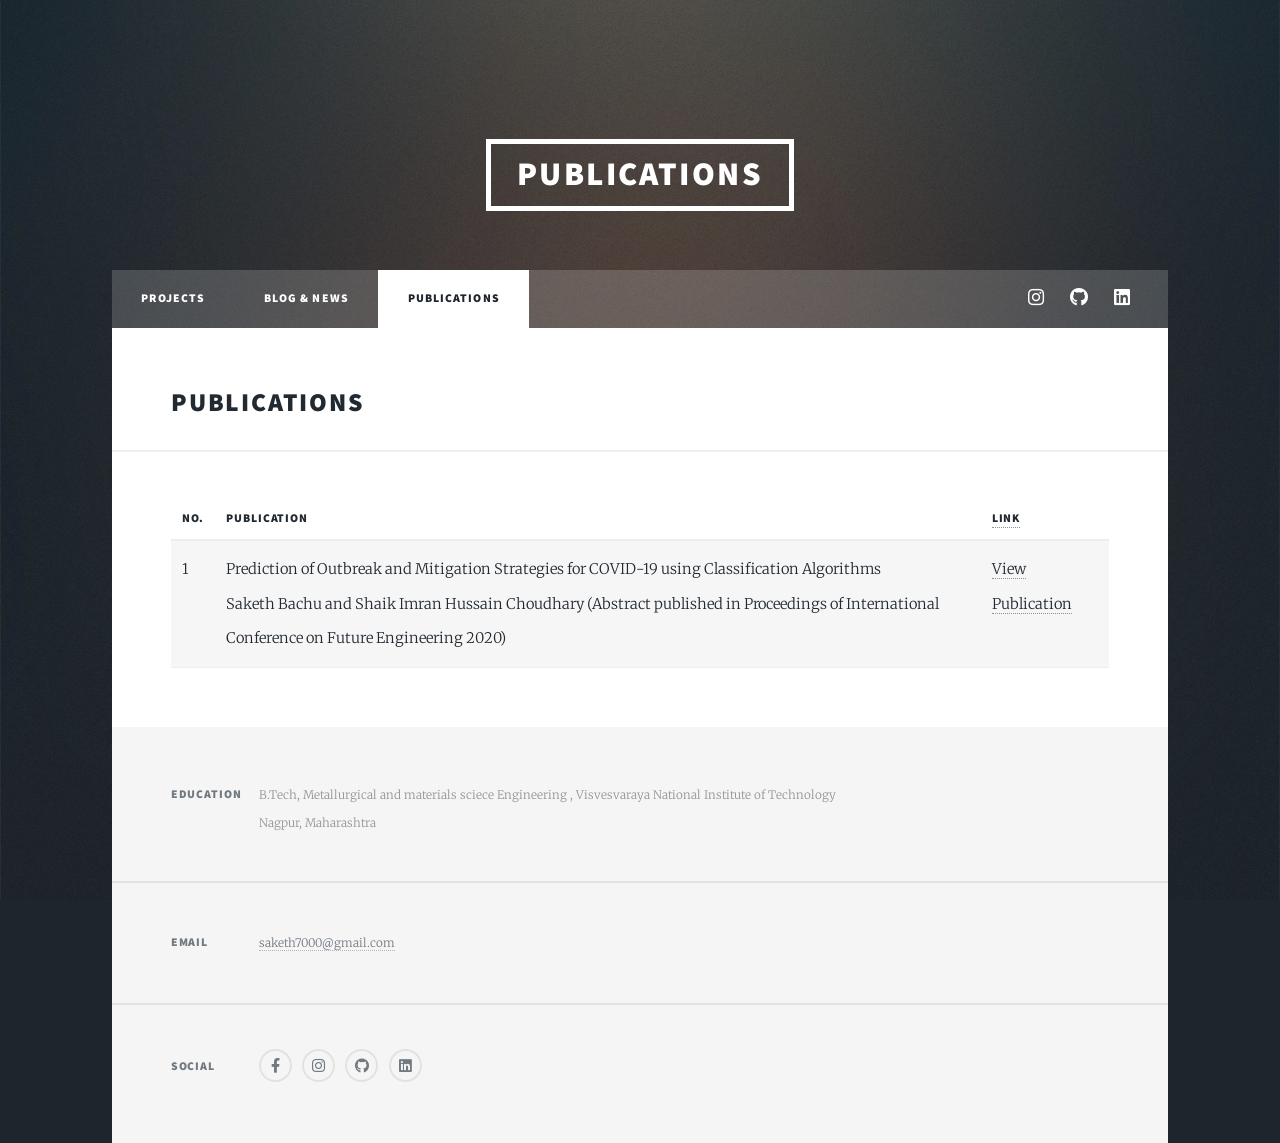
==== elementscopy.html @ 08d2b903 "Add files via upload" ====
<!DOCTYPE HTML>
<!--
	Massively by HTML5 UP
	html5up.net | @ajlkn
	Free for personal and commercial use under the CCA 3.0 license (html5up.net/license)
-->
 ![](954.jpg)

<html>
	<head>
		<title>Publications</title>
		<meta charset="utf-8" />
		<meta name="viewport" content="width=device-width, initial-scale=1, user-scalable=no" />
		<link rel="stylesheet" href="assets/css/main.css" />
		<noscript><link rel="stylesheet" href="assets/css/noscript.css" /></noscript>
	</head>
	<body class="is-preload">

		<!-- Wrapper -->
			<div id="wrapper">

				<!-- Header -->
					<header id="header">
						<a href="elementscopy.html" class="logo">Publications</a>
					</header>

				<!-- Nav -->
					<nav id="nav">
						<ul class="links">
							<li><a href="index.html">Projects</a></li>
							<li><a href="generic.html">Blog & News</a></li>
							<li class="active"><a href="elementscopy.html">Publications</a></li>
						</ul>
						<ul class="icons">
							
							
							<li><a href="https://www.instagram.com/saketh_01/" class="icon brands fa-instagram"><span class="label">Instagram</span></a></li>
							<li><a href="https://github.com/sakethbachu" class="icon brands fa-github"><span class="label">GitHub</span></a></li>
							<li><a href="https://www.linkedin.com/in/saketh-bachu-7133ab171/" class="icon brands fa-linkedin"><span class="label">GitHub</span></a></li>
						</ul>
					</nav>

				<!-- Main -->
					<div id="main">

							

								<!-- Table -->
									<h2>Publications</h2>

									
									<div class="table-wrapper">
										<table>
											<thead>
												<tr>
													<th>No.</th>
													<th>Publication</th>
													<th><a >Link</a></th>
												</tr>
											</thead>
											<tbody>	
												<tr>
													<td>1</td>
													<td>Prediction of Outbreak and Mitigation Strategies for COVID-19 using Classification Algorithms
													</br>Saketh Bachu and Shaik Imran Hussain Choudhary (Abstract published in  Proceedings of International Conference on Future Engineering 2020)
													</td>
													<td><a href="https://drive.google.com/file/d/18cqTgjaTcUT13AG9IHo21wUiryDTK10c/view?usp=sharing">View Publication</a</td>
												</tr>
											</tbody>
										</table>
									</div>
									
								
									</div>
									
									

									


				<!-- Footer -->
					<footer id="footer">
						
						<section class="split contact">
							<section class="alt">
								<h3>Education</h3>
								<p>B.Tech, Metallurgical and materials sciece Engineering , Visvesvaraya National Institute of Technology<br />
									Nagpur, Maharashtra
								</p>
							</section>
						
							<section>
								<h3>Email</h3>
								<p><a href="#">saketh7000@gmail.com</a></p>
							</section>
							<section>
								<h3>Social</h3>
								<ul class="icons alt">
									
									<li><a href="https://www.facebook.com/saketh.bachu" class="icon brands alt fa-facebook-f"><span class="label">Facebook</span></a></li>
									<li><a href="https://www.instagram.com/saketh_01/" class="icon brands alt fa-instagram"><span class="label">Instagram</span></a></li>
									<li><a href="https://github.com/sakethbachu" class="icon brands alt fa-github"><span class="label">GitHub</span></a></li>
									<li><a href="https://www.linkedin.com/in/saketh-bachu-7133ab171/" class="icon brands fa-linkedin"><span class="label">GitHub</span></a></li>
								</ul>
							</section>
						</section>
					</footer>

				

			</div>

		<!-- Scripts -->
			<script src="assets/js/jquery.min.js"></script>
			<script src="assets/js/jquery.scrollex.min.js"></script>
			<script src="assets/js/jquery.scrolly.min.js"></script>
			<script src="assets/js/browser.min.js"></script>
			<script src="assets/js/breakpoints.min.js"></script>
			<script src="assets/js/util.js"></script>
			<script src="assets/js/main.js"></script>

	</body>
</html>
---- assets/css/main.css ----
@import url(fontawesome-all.min.css);
@import url("https://fonts.googleapis.com/css?family=Merriweather:300,700,300italic,700italic|Source+Sans+Pro:900");

/*
	Massively by HTML5 UP
	html5up.net | @ajlkn
	Free for personal and commercial use under the CCA 3.0 license (html5up.net/license)
*/

html, body, div, span, applet, object,
iframe, h1, h2, h3, h4, h5, h6, p, blockquote,
pre, a, abbr, acronym, address, big, cite,
code, del, dfn, em, img, ins, kbd, q, s, samp,
small, strike, strong, sub, sup, tt, var, b,
u, i, center, dl, dt, dd, ol, ul, li, fieldset,
form, label, legend, table, caption, tbody,
tfoot, thead, tr, th, td, article, aside,
canvas, details, embed, figure, figcaption,
footer, header, hgroup, menu, nav, output, ruby,
section, summary, time, mark, audio, video {
	margin: 0;
	padding: 0;
	border: 0;
	font-size: 100%;
	font: inherit;
	vertical-align: baseline;}

article, aside, details, figcaption, figure,
footer, header, hgroup, menu, nav, section {
	display: block;}

body {
	line-height: 1;
}

ol, ul {
	list-style: none;
}

blockquote, q {
	quotes: none;
}

	blockquote:before, blockquote:after, q:before, q:after {
		content: '';
		content: none;
	}

table {
	border-collapse: collapse;
	border-spacing: 0;
}

body {
	-webkit-text-size-adjust: none;
}

mark {
	background-color: transparent;
	color: inherit;
}

input::-moz-focus-inner {
	border: 0;
	padding: 0;
}

input, select, textarea {
	-moz-appearance: none;
	-webkit-appearance: none;
	-ms-appearance: none;
	appearance: none;
}

/* Basic */

	@-ms-viewport {
		width: device-width;
	}

	body {
		-ms-overflow-style: scrollbar;
	}

	@media screen and (max-width: 480px) {

		html, body {
			min-width: 320px;
		}

	}

	html {
		box-sizing: border-box;
	}

	*, *:before, *:after {
		box-sizing: inherit;
	}

	body {
		background-color: #1e252d;
	}

		body.is-preload *, body.is-preload *:before, body.is-preload *:after {
			-moz-animation: none !important;
			-webkit-animation: none !important;
			-ms-animation: none !important;
			animation: none !important;
			-moz-transition: none !important;
			-webkit-transition: none !important;
			-ms-transition: none !important;
			transition: none !important;
		}

/* Type */

	html {
		font-size: 16pt;
	}

		@media screen and (max-width: 1680px) {

			html {
				font-size: 12pt;
			}

		}

		@media screen and (max-width: 1280px) {

			html {
				font-size: 11pt;
			}

		}

		@media screen and (max-width: 360px) {

			html {
				font-size: 10pt;
			}

		}

	body {
		color: #212931;
	}

	body, input, select, textarea {
		font-family: "Merriweather", Georgia, serif;
		font-weight: 300;
		font-size: 1rem;
		line-height: 2.375;
	}

	a {
		-moz-transition: color 0.2s ease-in-out, background-color 0.2s ease-in-out, border-color 0.2s ease-in-out, box-shadow 0.2s ease-in-out;
		-webkit-transition: color 0.2s ease-in-out, background-color 0.2s ease-in-out, border-color 0.2s ease-in-out, box-shadow 0.2s ease-in-out;
		-ms-transition: color 0.2s ease-in-out, background-color 0.2s ease-in-out, border-color 0.2s ease-in-out, box-shadow 0.2s ease-in-out;
		transition: color 0.2s ease-in-out, background-color 0.2s ease-in-out, border-color 0.2s ease-in-out, box-shadow 0.2s ease-in-out;
		border-bottom: dotted 1px;
		text-decoration: none;
	}

		a:hover {
			border-bottom-color: transparent;
		}

	strong, b {
		font-weight: 600;
	}

	em, i {
		font-style: italic;
	}

	p {
		text-align: justify;
		margin: 0 0 2rem 0;
	}

	h1, h2, h3, h4, h5, h6 {
		font-family: "Source Sans Pro", Helvetica, sans-serif;
		font-weight: 900;
		line-height: 1.5;
		letter-spacing: 0.075em;
		text-transform: uppercase;
		margin: 0 0 1rem 0;
	}

		h1 a, h2 a, h3 a, h4 a, h5 a, h6 a {
			border-bottom: 0;
			color: inherit;
			text-decoration: none;
		}

	h1 {
		font-size: 4rem;
		line-height: 1.1;
		margin: 0 0 2rem 0;
	}

	h2 {
		font-size: 1.75rem;
		line-height: 1.3;
		margin: 0 0 1.5rem 0;
	}

	h3 {
		font-size: 1.25rem;
		margin: 0 0 1.5rem 0;
	}

	h4 {
		font-size: 1rem;
	}

	h5 {
		font-size: 0.9rem;
	}

	h6 {
		font-size: 0.8rem;
	}

	sub {
		font-size: 0.8rem;
		position: relative;
		top: 0.5rem;
	}

	sup {
		font-size: 0.8rem;
		position: relative;
		top: -0.5rem;
	}

	blockquote {
		border-left: solid 4px;
		font-style: italic;
		margin: 0 0 2rem 0;
		padding: 0.5rem 0 0.5rem 2rem;
	}

	code {
		border: solid 2px;
		font-family: "Courier New", monospace;
		font-size: 0.9rem;
		margin: 0 0.25rem;
		padding: 0.25rem 0.65rem;
	}

	pre {
		-webkit-overflow-scrolling: touch;
		font-family: "Courier New", monospace;
		font-size: 0.9rem;
		margin: 0 0 2rem 0;
	}

		pre code {
			display: block;
			line-height: 1.75;
			padding: 1rem 1.5rem;
			overflow-x: auto;
		}

	hr {
		border: 0;
		border-bottom: solid 2px;
		margin: 3rem 0;
	}

		hr.major {
			margin: 5rem 0;
		}

	.align-left {
		text-align: left;
	}

	.align-center {
		text-align: center;
	}

	.align-right {
		text-align: right;
	}

	input, select, textarea {
		color: #212931;
	}

	a {
		color: #212931;
		border-bottom-color: rgba(33, 41, 49, 0.5);
	}

		a:hover {
			border-bottom-color: transparent;
			color: #18bfef !important;
		}

	strong, b {
		color: #212931;
	}

	h1, h2, h3, h4, h5, h6 {
		color: #212931;
	}

	blockquote {
		border-left-color: #eeeeee;
	}

	code {
		background: rgba(220, 220, 220, 0.25);
		border-color: #eeeeee;
	}

	hr {
		border-bottom-color: #eeeeee;
	}

/* Row */

	.row {
		display: flex;
		flex-wrap: wrap;
		box-sizing: border-box;
		align-items: stretch;
	}

		.row > * {
			box-sizing: border-box;
		}

		.row.gtr-uniform > * > :last-child {
			margin-bottom: 0;
		}

		.row.aln-left {
			justify-content: flex-start;
		}

		.row.aln-center {
			justify-content: center;
		}

		.row.aln-right {
			justify-content: flex-end;
		}

		.row.aln-top {
			align-items: flex-start;
		}

		.row.aln-middle {
			align-items: center;
		}

		.row.aln-bottom {
			align-items: flex-end;
		}

		.row > .imp {
			order: -1;
		}

		.row > .col-1 {
			width: 8.33333%;
		}

		.row > .off-1 {
			margin-left: 8.33333%;
		}

		.row > .col-2 {
			width: 16.66667%;
		}

		.row > .off-2 {
			margin-left: 16.66667%;
		}

		.row > .col-3 {
			width: 25%;
		}

		.row > .off-3 {
			margin-left: 25%;
		}

		.row > .col-4 {
			width: 33.33333%;
		}

		.row > .off-4 {
			margin-left: 33.33333%;
		}

		.row > .col-5 {
			width: 41.66667%;
		}

		.row > .off-5 {
			margin-left: 41.66667%;
		}

		.row > .col-6 {
			width: 50%;
		}

		.row > .off-6 {
			margin-left: 50%;
		}

		.row > .col-7 {
			width: 58.33333%;
		}

		.row > .off-7 {
			margin-left: 58.33333%;
		}

		.row > .col-8 {
			width: 66.66667%;
		}

		.row > .off-8 {
			margin-left: 66.66667%;
		}

		.row > .col-9 {
			width: 75%;
		}

		.row > .off-9 {
			margin-left: 75%;
		}

		.row > .col-10 {
			width: 83.33333%;
		}

		.row > .off-10 {
			margin-left: 83.33333%;
		}

		.row > .col-11 {
			width: 91.66667%;
		}

		.row > .off-11 {
			margin-left: 91.66667%;
		}

		.row > .col-12 {
			width: 100%;
		}

		.row > .off-12 {
			margin-left: 100%;
		}

		.row.gtr-0 {
			margin-top: 0;
			margin-left: 0rem;
		}

			.row.gtr-0 > * {
				padding: 0 0 0 0rem;
			}

			.row.gtr-0.gtr-uniform {
				margin-top: 0rem;
			}

				.row.gtr-0.gtr-uniform > * {
					padding-top: 0rem;
				}

		.row.gtr-25 {
			margin-top: 0;
			margin-left: -0.375rem;
		}

			.row.gtr-25 > * {
				padding: 0 0 0 0.375rem;
			}

			.row.gtr-25.gtr-uniform {
				margin-top: -0.375rem;
			}

				.row.gtr-25.gtr-uniform > * {
					padding-top: 0.375rem;
				}

		.row.gtr-50 {
			margin-top: 0;
			margin-left: -0.75rem;
		}

			.row.gtr-50 > * {
				padding: 0 0 0 0.75rem;
			}

			.row.gtr-50.gtr-uniform {
				margin-top: -0.75rem;
			}

				.row.gtr-50.gtr-uniform > * {
					padding-top: 0.75rem;
				}

		.row {
			margin-top: 0;
			margin-left: -1.5rem;
		}

			.row > * {
				padding: 0 0 0 1.5rem;
			}

			.row.gtr-uniform {
				margin-top: -1.5rem;
			}

				.row.gtr-uniform > * {
					padding-top: 1.5rem;
				}

		.row.gtr-150 {
			margin-top: 0;
			margin-left: -2.25rem;
		}

			.row.gtr-150 > * {
				padding: 0 0 0 2.25rem;
			}

			.row.gtr-150.gtr-uniform {
				margin-top: -2.25rem;
			}

				.row.gtr-150.gtr-uniform > * {
					padding-top: 2.25rem;
				}

		.row.gtr-200 {
			margin-top: 0;
			margin-left: -3rem;
		}

			.row.gtr-200 > * {
				padding: 0 0 0 3rem;
			}

			.row.gtr-200.gtr-uniform {
				margin-top: -3rem;
			}

				.row.gtr-200.gtr-uniform > * {
					padding-top: 3rem;
				}

		@media screen and (max-width: 1680px) {

			.row {
				display: flex;
				flex-wrap: wrap;
				box-sizing: border-box;
				align-items: stretch;
			}

				.row > * {
					box-sizing: border-box;
				}

				.row.gtr-uniform > * > :last-child {
					margin-bottom: 0;
				}

				.row.aln-left {
					justify-content: flex-start;
				}

				.row.aln-center {
					justify-content: center;
				}

				.row.aln-right {
					justify-content: flex-end;
				}

				.row.aln-top {
					align-items: flex-start;
				}

				.row.aln-middle {
					align-items: center;
				}

				.row.aln-bottom {
					align-items: flex-end;
				}

				.row > .imp-xlarge {
					order: -1;
				}

				.row > .col-1-xlarge {
					width: 8.33333%;
				}

				.row > .off-1-xlarge {
					margin-left: 8.33333%;
				}

				.row > .col-2-xlarge {
					width: 16.66667%;
				}

				.row > .off-2-xlarge {
					margin-left: 16.66667%;
				}

				.row > .col-3-xlarge {
					width: 25%;
				}

				.row > .off-3-xlarge {
					margin-left: 25%;
				}

				.row > .col-4-xlarge {
					width: 33.33333%;
				}

				.row > .off-4-xlarge {
					margin-left: 33.33333%;
				}

				.row > .col-5-xlarge {
					width: 41.66667%;
				}

				.row > .off-5-xlarge {
					margin-left: 41.66667%;
				}

				.row > .col-6-xlarge {
					width: 50%;
				}

				.row > .off-6-xlarge {
					margin-left: 50%;
				}

				.row > .col-7-xlarge {
					width: 58.33333%;
				}

				.row > .off-7-xlarge {
					margin-left: 58.33333%;
				}

				.row > .col-8-xlarge {
					width: 66.66667%;
				}

				.row > .off-8-xlarge {
					margin-left: 66.66667%;
				}

				.row > .col-9-xlarge {
					width: 75%;
				}

				.row > .off-9-xlarge {
					margin-left: 75%;
				}

				.row > .col-10-xlarge {
					width: 83.33333%;
				}

				.row > .off-10-xlarge {
					margin-left: 83.33333%;
				}

				.row > .col-11-xlarge {
					width: 91.66667%;
				}

				.row > .off-11-xlarge {
					margin-left: 91.66667%;
				}

				.row > .col-12-xlarge {
					width: 100%;
				}

				.row > .off-12-xlarge {
					margin-left: 100%;
				}

				.row.gtr-0 {
					margin-top: 0;
					margin-left: 0rem;
				}

					.row.gtr-0 > * {
						padding: 0 0 0 0rem;
					}

					.row.gtr-0.gtr-uniform {
						margin-top: 0rem;
					}

						.row.gtr-0.gtr-uniform > * {
							padding-top: 0rem;
						}

				.row.gtr-25 {
					margin-top: 0;
					margin-left: -0.375rem;
				}

					.row.gtr-25 > * {
						padding: 0 0 0 0.375rem;
					}

					.row.gtr-25.gtr-uniform {
						margin-top: -0.375rem;
					}

						.row.gtr-25.gtr-uniform > * {
							padding-top: 0.375rem;
						}

				.row.gtr-50 {
					margin-top: 0;
					margin-left: -0.75rem;
				}

					.row.gtr-50 > * {
						padding: 0 0 0 0.75rem;
					}

					.row.gtr-50.gtr-uniform {
						margin-top: -0.75rem;
					}

						.row.gtr-50.gtr-uniform > * {
							padding-top: 0.75rem;
						}

				.row {
					margin-top: 0;
					margin-left: -1.5rem;
				}

					.row > * {
						padding: 0 0 0 1.5rem;
					}

					.row.gtr-uniform {
						margin-top: -1.5rem;
					}

						.row.gtr-uniform > * {
							padding-top: 1.5rem;
						}

				.row.gtr-150 {
					margin-top: 0;
					margin-left: -2.25rem;
				}

					.row.gtr-150 > * {
						padding: 0 0 0 2.25rem;
					}

					.row.gtr-150.gtr-uniform {
						margin-top: -2.25rem;
					}

						.row.gtr-150.gtr-uniform > * {
							padding-top: 2.25rem;
						}

				.row.gtr-200 {
					margin-top: 0;
					margin-left: -3rem;
				}

					.row.gtr-200 > * {
						padding: 0 0 0 3rem;
					}

					.row.gtr-200.gtr-uniform {
						margin-top: -3rem;
					}

						.row.gtr-200.gtr-uniform > * {
							padding-top: 3rem;
						}

		}

		@media screen and (max-width: 1280px) {

			.row {
				display: flex;
				flex-wrap: wrap;
				box-sizing: border-box;
				align-items: stretch;
			}

				.row > * {
					box-sizing: border-box;
				}

				.row.gtr-uniform > * > :last-child {
					margin-bottom: 0;
				}

				.row.aln-left {
					justify-content: flex-start;
				}

				.row.aln-center {
					justify-content: center;
				}

				.row.aln-right {
					justify-content: flex-end;
				}

				.row.aln-top {
					align-items: flex-start;
				}

				.row.aln-middle {
					align-items: center;
				}

				.row.aln-bottom {
					align-items: flex-end;
				}

				.row > .imp-large {
					order: -1;
				}

				.row > .col-1-large {
					width: 8.33333%;
				}

				.row > .off-1-large {
					margin-left: 8.33333%;
				}

				.row > .col-2-large {
					width: 16.66667%;
				}

				.row > .off-2-large {
					margin-left: 16.66667%;
				}

				.row > .col-3-large {
					width: 25%;
				}

				.row > .off-3-large {
					margin-left: 25%;
				}

				.row > .col-4-large {
					width: 33.33333%;
				}

				.row > .off-4-large {
					margin-left: 33.33333%;
				}

				.row > .col-5-large {
					width: 41.66667%;
				}

				.row > .off-5-large {
					margin-left: 41.66667%;
				}

				.row > .col-6-large {
					width: 50%;
				}

				.row > .off-6-large {
					margin-left: 50%;
				}

				.row > .col-7-large {
					width: 58.33333%;
				}

				.row > .off-7-large {
					margin-left: 58.33333%;
				}

				.row > .col-8-large {
					width: 66.66667%;
				}

				.row > .off-8-large {
					margin-left: 66.66667%;
				}

				.row > .col-9-large {
					width: 75%;
				}

				.row > .off-9-large {
					margin-left: 75%;
				}

				.row > .col-10-large {
					width: 83.33333%;
				}

				.row > .off-10-large {
					margin-left: 83.33333%;
				}

				.row > .col-11-large {
					width: 91.66667%;
				}

				.row > .off-11-large {
					margin-left: 91.66667%;
				}

				.row > .col-12-large {
					width: 100%;
				}

				.row > .off-12-large {
					margin-left: 100%;
				}

				.row.gtr-0 {
					margin-top: 0;
					margin-left: 0rem;
				}

					.row.gtr-0 > * {
						padding: 0 0 0 0rem;
					}

					.row.gtr-0.gtr-uniform {
						margin-top: 0rem;
					}

						.row.gtr-0.gtr-uniform > * {
							padding-top: 0rem;
						}

				.row.gtr-25 {
					margin-top: 0;
					margin-left: -0.375rem;
				}

					.row.gtr-25 > * {
						padding: 0 0 0 0.375rem;
					}

					.row.gtr-25.gtr-uniform {
						margin-top: -0.375rem;
					}

						.row.gtr-25.gtr-uniform > * {
							padding-top: 0.375rem;
						}

				.row.gtr-50 {
					margin-top: 0;
					margin-left: -0.75rem;
				}

					.row.gtr-50 > * {
						padding: 0 0 0 0.75rem;
					}

					.row.gtr-50.gtr-uniform {
						margin-top: -0.75rem;
					}

						.row.gtr-50.gtr-uniform > * {
							padding-top: 0.75rem;
						}

				.row {
					margin-top: 0;
					margin-left: -1.5rem;
				}

					.row > * {
						padding: 0 0 0 1.5rem;
					}

					.row.gtr-uniform {
						margin-top: -1.5rem;
					}

						.row.gtr-uniform > * {
							padding-top: 1.5rem;
						}

				.row.gtr-150 {
					margin-top: 0;
					margin-left: -2.25rem;
				}

					.row.gtr-150 > * {
						padding: 0 0 0 2.25rem;
					}

					.row.gtr-150.gtr-uniform {
						margin-top: -2.25rem;
					}

						.row.gtr-150.gtr-uniform > * {
							padding-top: 2.25rem;
						}

				.row.gtr-200 {
					margin-top: 0;
					margin-left: -3rem;
				}

					.row.gtr-200 > * {
						padding: 0 0 0 3rem;
					}

					.row.gtr-200.gtr-uniform {
						margin-top: -3rem;
					}

						.row.gtr-200.gtr-uniform > * {
							padding-top: 3rem;
						}

		}

		@media screen and (max-width: 980px) {

			.row {
				display: flex;
				flex-wrap: wrap;
				box-sizing: border-box;
				align-items: stretch;
			}

				.row > * {
					box-sizing: border-box;
				}

				.row.gtr-uniform > * > :last-child {
					margin-bottom: 0;
				}

				.row.aln-left {
					justify-content: flex-start;
				}

				.row.aln-center {
					justify-content: center;
				}

				.row.aln-right {
					justify-content: flex-end;
				}

				.row.aln-top {
					align-items: flex-start;
				}

				.row.aln-middle {
					align-items: center;
				}

				.row.aln-bottom {
					align-items: flex-end;
				}

				.row > .imp-medium {
					order: -1;
				}

				.row > .col-1-medium {
					width: 8.33333%;
				}

				.row > .off-1-medium {
					margin-left: 8.33333%;
				}

				.row > .col-2-medium {
					width: 16.66667%;
				}

				.row > .off-2-medium {
					margin-left: 16.66667%;
				}

				.row > .col-3-medium {
					width: 25%;
				}

				.row > .off-3-medium {
					margin-left: 25%;
				}

				.row > .col-4-medium {
					width: 33.33333%;
				}

				.row > .off-4-medium {
					margin-left: 33.33333%;
				}

				.row > .col-5-medium {
					width: 41.66667%;
				}

				.row > .off-5-medium {
					margin-left: 41.66667%;
				}

				.row > .col-6-medium {
					width: 50%;
				}

				.row > .off-6-medium {
					margin-left: 50%;
				}

				.row > .col-7-medium {
					width: 58.33333%;
				}

				.row > .off-7-medium {
					margin-left: 58.33333%;
				}

				.row > .col-8-medium {
					width: 66.66667%;
				}

				.row > .off-8-medium {
					margin-left: 66.66667%;
				}

				.row > .col-9-medium {
					width: 75%;
				}

				.row > .off-9-medium {
					margin-left: 75%;
				}

				.row > .col-10-medium {
					width: 83.33333%;
				}

				.row > .off-10-medium {
					margin-left: 83.33333%;
				}

				.row > .col-11-medium {
					width: 91.66667%;
				}

				.row > .off-11-medium {
					margin-left: 91.66667%;
				}

				.row > .col-12-medium {
					width: 100%;
				}

				.row > .off-12-medium {
					margin-left: 100%;
				}

				.row.gtr-0 {
					margin-top: 0;
					margin-left: 0rem;
				}

					.row.gtr-0 > * {
						padding: 0 0 0 0rem;
					}

					.row.gtr-0.gtr-uniform {
						margin-top: 0rem;
					}

						.row.gtr-0.gtr-uniform > * {
							padding-top: 0rem;
						}

				.row.gtr-25 {
					margin-top: 0;
					margin-left: -0.375rem;
				}

					.row.gtr-25 > * {
						padding: 0 0 0 0.375rem;
					}

					.row.gtr-25.gtr-uniform {
						margin-top: -0.375rem;
					}

						.row.gtr-25.gtr-uniform > * {
							padding-top: 0.375rem;
						}

				.row.gtr-50 {
					margin-top: 0;
					margin-left: -0.75rem;
				}

					.row.gtr-50 > * {
						padding: 0 0 0 0.75rem;
					}

					.row.gtr-50.gtr-uniform {
						margin-top: -0.75rem;
					}

						.row.gtr-50.gtr-uniform > * {
							padding-top: 0.75rem;
						}

				.row {
					margin-top: 0;
					margin-left: -1.5rem;
				}

					.row > * {
						padding: 0 0 0 1.5rem;
					}

					.row.gtr-uniform {
						margin-top: -1.5rem;
					}

						.row.gtr-uniform > * {
							padding-top: 1.5rem;
						}

				.row.gtr-150 {
					margin-top: 0;
					margin-left: -2.25rem;
				}

					.row.gtr-150 > * {
						padding: 0 0 0 2.25rem;
					}

					.row.gtr-150.gtr-uniform {
						margin-top: -2.25rem;
					}

						.row.gtr-150.gtr-uniform > * {
							padding-top: 2.25rem;
						}

				.row.gtr-200 {
					margin-top: 0;
					margin-left: -3rem;
				}

					.row.gtr-200 > * {
						padding: 0 0 0 3rem;
					}

					.row.gtr-200.gtr-uniform {
						margin-top: -3rem;
					}

						.row.gtr-200.gtr-uniform > * {
							padding-top: 3rem;
						}

		}

		@media screen and (max-width: 736px) {

			.row {
				display: flex;
				flex-wrap: wrap;
				box-sizing: border-box;
				align-items: stretch;
			}

				.row > * {
					box-sizing: border-box;
				}

				.row.gtr-uniform > * > :last-child {
					margin-bottom: 0;
				}

				.row.aln-left {
					justify-content: flex-start;
				}

				.row.aln-center {
					justify-content: center;
				}

				.row.aln-right {
					justify-content: flex-end;
				}

				.row.aln-top {
					align-items: flex-start;
				}

				.row.aln-middle {
					align-items: center;
				}

				.row.aln-bottom {
					align-items: flex-end;
				}

				.row > .imp-small {
					order: -1;
				}

				.row > .col-1-small {
					width: 8.33333%;
				}

				.row > .off-1-small {
					margin-left: 8.33333%;
				}

				.row > .col-2-small {
					width: 16.66667%;
				}

				.row > .off-2-small {
					margin-left: 16.66667%;
				}

				.row > .col-3-small {
					width: 25%;
				}

				.row > .off-3-small {
					margin-left: 25%;
				}

				.row > .col-4-small {
					width: 33.33333%;
				}

				.row > .off-4-small {
					margin-left: 33.33333%;
				}

				.row > .col-5-small {
					width: 41.66667%;
				}

				.row > .off-5-small {
					margin-left: 41.66667%;
				}

				.row > .col-6-small {
					width: 50%;
				}

				.row > .off-6-small {
					margin-left: 50%;
				}

				.row > .col-7-small {
					width: 58.33333%;
				}

				.row > .off-7-small {
					margin-left: 58.33333%;
				}

				.row > .col-8-small {
					width: 66.66667%;
				}

				.row > .off-8-small {
					margin-left: 66.66667%;
				}

				.row > .col-9-small {
					width: 75%;
				}

				.row > .off-9-small {
					margin-left: 75%;
				}

				.row > .col-10-small {
					width: 83.33333%;
				}

				.row > .off-10-small {
					margin-left: 83.33333%;
				}

				.row > .col-11-small {
					width: 91.66667%;
				}

				.row > .off-11-small {
					margin-left: 91.66667%;
				}

				.row > .col-12-small {
					width: 100%;
				}

				.row > .off-12-small {
					margin-left: 100%;
				}

				.row.gtr-0 {
					margin-top: 0;
					margin-left: 0rem;
				}

					.row.gtr-0 > * {
						padding: 0 0 0 0rem;
					}

					.row.gtr-0.gtr-uniform {
						margin-top: 0rem;
					}

						.row.gtr-0.gtr-uniform > * {
							padding-top: 0rem;
						}

				.row.gtr-25 {
					margin-top: 0;
					margin-left: -0.375rem;
				}

					.row.gtr-25 > * {
						padding: 0 0 0 0.375rem;
					}

					.row.gtr-25.gtr-uniform {
						margin-top: -0.375rem;
					}

						.row.gtr-25.gtr-uniform > * {
							padding-top: 0.375rem;
						}

				.row.gtr-50 {
					margin-top: 0;
					margin-left: -0.75rem;
				}

					.row.gtr-50 > * {
						padding: 0 0 0 0.75rem;
					}

					.row.gtr-50.gtr-uniform {
						margin-top: -0.75rem;
					}

						.row.gtr-50.gtr-uniform > * {
							padding-top: 0.75rem;
						}

				.row {
					margin-top: 0;
					margin-left: -1.5rem;
				}

					.row > * {
						padding: 0 0 0 1.5rem;
					}

					.row.gtr-uniform {
						margin-top: -1.5rem;
					}

						.row.gtr-uniform > * {
							padding-top: 1.5rem;
						}

				.row.gtr-150 {
					margin-top: 0;
					margin-left: -2.25rem;
				}

					.row.gtr-150 > * {
						padding: 0 0 0 2.25rem;
					}

					.row.gtr-150.gtr-uniform {
						margin-top: -2.25rem;
					}

						.row.gtr-150.gtr-uniform > * {
							padding-top: 2.25rem;
						}

				.row.gtr-200 {
					margin-top: 0;
					margin-left: -3rem;
				}

					.row.gtr-200 > * {
						padding: 0 0 0 3rem;
					}

					.row.gtr-200.gtr-uniform {
						margin-top: -3rem;
					}

						.row.gtr-200.gtr-uniform > * {
							padding-top: 3rem;
						}

		}

		@media screen and (max-width: 480px) {

			.row {
				display: flex;
				flex-wrap: wrap;
				box-sizing: border-box;
				align-items: stretch;
			}

				.row > * {
					box-sizing: border-box;
				}

				.row.gtr-uniform > * > :last-child {
					margin-bottom: 0;
				}

				.row.aln-left {
					justify-content: flex-start;
				}

				.row.aln-center {
					justify-content: center;
				}

				.row.aln-right {
					justify-content: flex-end;
				}

				.row.aln-top {
					align-items: flex-start;
				}

				.row.aln-middle {
					align-items: center;
				}

				.row.aln-bottom {
					align-items: flex-end;
				}

				.row > .imp-xsmall {
					order: -1;
				}

				.row > .col-1-xsmall {
					width: 8.33333%;
				}

				.row > .off-1-xsmall {
					margin-left: 8.33333%;
				}

				.row > .col-2-xsmall {
					width: 16.66667%;
				}

				.row > .off-2-xsmall {
					margin-left: 16.66667%;
				}

				.row > .col-3-xsmall {
					width: 25%;
				}

				.row > .off-3-xsmall {
					margin-left: 25%;
				}

				.row > .col-4-xsmall {
					width: 33.33333%;
				}

				.row > .off-4-xsmall {
					margin-left: 33.33333%;
				}

				.row > .col-5-xsmall {
					width: 41.66667%;
				}

				.row > .off-5-xsmall {
					margin-left: 41.66667%;
				}

				.row > .col-6-xsmall {
					width: 50%;
				}

				.row > .off-6-xsmall {
					margin-left: 50%;
				}

				.row > .col-7-xsmall {
					width: 58.33333%;
				}

				.row > .off-7-xsmall {
					margin-left: 58.33333%;
				}

				.row > .col-8-xsmall {
					width: 66.66667%;
				}

				.row > .off-8-xsmall {
					margin-left: 66.66667%;
				}

				.row > .col-9-xsmall {
					width: 75%;
				}

				.row > .off-9-xsmall {
					margin-left: 75%;
				}

				.row > .col-10-xsmall {
					width: 83.33333%;
				}

				.row > .off-10-xsmall {
					margin-left: 83.33333%;
				}

				.row > .col-11-xsmall {
					width: 91.66667%;
				}

				.row > .off-11-xsmall {
					margin-left: 91.66667%;
				}

				.row > .col-12-xsmall {
					width: 100%;
				}

				.row > .off-12-xsmall {
					margin-left: 100%;
				}

				.row.gtr-0 {
					margin-top: 0;
					margin-left: 0rem;
				}

					.row.gtr-0 > * {
						padding: 0 0 0 0rem;
					}

					.row.gtr-0.gtr-uniform {
						margin-top: 0rem;
					}

						.row.gtr-0.gtr-uniform > * {
							padding-top: 0rem;
						}

				.row.gtr-25 {
					margin-top: 0;
					margin-left: -0.375rem;
				}

					.row.gtr-25 > * {
						padding: 0 0 0 0.375rem;
					}

					.row.gtr-25.gtr-uniform {
						margin-top: -0.375rem;
					}

						.row.gtr-25.gtr-uniform > * {
							padding-top: 0.375rem;
						}

				.row.gtr-50 {
					margin-top: 0;
					margin-left: -0.75rem;
				}

					.row.gtr-50 > * {
						padding: 0 0 0 0.75rem;
					}

					.row.gtr-50.gtr-uniform {
						margin-top: -0.75rem;
					}

						.row.gtr-50.gtr-uniform > * {
							padding-top: 0.75rem;
						}

				.row {
					margin-top: 0;
					margin-left: -1.5rem;
				}

					.row > * {
						padding: 0 0 0 1.5rem;
					}

					.row.gtr-uniform {
						margin-top: -1.5rem;
					}

						.row.gtr-uniform > * {
							padding-top: 1.5rem;
						}

				.row.gtr-150 {
					margin-top: 0;
					margin-left: -2.25rem;
				}

					.row.gtr-150 > * {
						padding: 0 0 0 2.25rem;
					}

					.row.gtr-150.gtr-uniform {
						margin-top: -2.25rem;
					}

						.row.gtr-150.gtr-uniform > * {
							padding-top: 2.25rem;
						}

				.row.gtr-200 {
					margin-top: 0;
					margin-left: -3rem;
				}

					.row.gtr-200 > * {
						padding: 0 0 0 3rem;
					}

					.row.gtr-200.gtr-uniform {
						margin-top: -3rem;
					}

						.row.gtr-200.gtr-uniform > * {
							padding-top: 3rem;
						}

		}

		@media screen and (max-width: 360px) {

			.row {
				display: flex;
				flex-wrap: wrap;
				box-sizing: border-box;
				align-items: stretch;
			}

				.row > * {
					box-sizing: border-box;
				}

				.row.gtr-uniform > * > :last-child {
					margin-bottom: 0;
				}

				.row.aln-left {
					justify-content: flex-start;
				}

				.row.aln-center {
					justify-content: center;
				}

				.row.aln-right {
					justify-content: flex-end;
				}

				.row.aln-top {
					align-items: flex-start;
				}

				.row.aln-middle {
					align-items: center;
				}

				.row.aln-bottom {
					align-items: flex-end;
				}

				.row > .imp-xxsmall {
					order: -1;
				}

				.row > .col-1-xxsmall {
					width: 8.33333%;
				}

				.row > .off-1-xxsmall {
					margin-left: 8.33333%;
				}

				.row > .col-2-xxsmall {
					width: 16.66667%;
				}

				.row > .off-2-xxsmall {
					margin-left: 16.66667%;
				}

				.row > .col-3-xxsmall {
					width: 25%;
				}

				.row > .off-3-xxsmall {
					margin-left: 25%;
				}

				.row > .col-4-xxsmall {
					width: 33.33333%;
				}

				.row > .off-4-xxsmall {
					margin-left: 33.33333%;
				}

				.row > .col-5-xxsmall {
					width: 41.66667%;
				}

				.row > .off-5-xxsmall {
					margin-left: 41.66667%;
				}

				.row > .col-6-xxsmall {
					width: 50%;
				}

				.row > .off-6-xxsmall {
					margin-left: 50%;
				}

				.row > .col-7-xxsmall {
					width: 58.33333%;
				}

				.row > .off-7-xxsmall {
					margin-left: 58.33333%;
				}

				.row > .col-8-xxsmall {
					width: 66.66667%;
				}

				.row > .off-8-xxsmall {
					margin-left: 66.66667%;
				}

				.row > .col-9-xxsmall {
					width: 75%;
				}

				.row > .off-9-xxsmall {
					margin-left: 75%;
				}

				.row > .col-10-xxsmall {
					width: 83.33333%;
				}

				.row > .off-10-xxsmall {
					margin-left: 83.33333%;
				}

				.row > .col-11-xxsmall {
					width: 91.66667%;
				}

				.row > .off-11-xxsmall {
					margin-left: 91.66667%;
				}

				.row > .col-12-xxsmall {
					width: 100%;
				}

				.row > .off-12-xxsmall {
					margin-left: 100%;
				}

				.row.gtr-0 {
					margin-top: 0;
					margin-left: 0rem;
				}

					.row.gtr-0 > * {
						padding: 0 0 0 0rem;
					}

					.row.gtr-0.gtr-uniform {
						margin-top: 0rem;
					}

						.row.gtr-0.gtr-uniform > * {
							padding-top: 0rem;
						}

				.row.gtr-25 {
					margin-top: 0;
					margin-left: -0.375rem;
				}

					.row.gtr-25 > * {
						padding: 0 0 0 0.375rem;
					}

					.row.gtr-25.gtr-uniform {
						margin-top: -0.375rem;
					}

						.row.gtr-25.gtr-uniform > * {
							padding-top: 0.375rem;
						}

				.row.gtr-50 {
					margin-top: 0;
					margin-left: -0.75rem;
				}

					.row.gtr-50 > * {
						padding: 0 0 0 0.75rem;
					}

					.row.gtr-50.gtr-uniform {
						margin-top: -0.75rem;
					}

						.row.gtr-50.gtr-uniform > * {
							padding-top: 0.75rem;
						}

				.row {
					margin-top: 0;
					margin-left: -1.5rem;
				}

					.row > * {
						padding: 0 0 0 1.5rem;
					}

					.row.gtr-uniform {
						margin-top: -1.5rem;
					}

						.row.gtr-uniform > * {
							padding-top: 1.5rem;
						}

				.row.gtr-150 {
					margin-top: 0;
					margin-left: -2.25rem;
				}

					.row.gtr-150 > * {
						padding: 0 0 0 2.25rem;
					}

					.row.gtr-150.gtr-uniform {
						margin-top: -2.25rem;
					}

						.row.gtr-150.gtr-uniform > * {
							padding-top: 2.25rem;
						}

				.row.gtr-200 {
					margin-top: 0;
					margin-left: -3rem;
				}

					.row.gtr-200 > * {
						padding: 0 0 0 3rem;
					}

					.row.gtr-200.gtr-uniform {
						margin-top: -3rem;
					}

						.row.gtr-200.gtr-uniform > * {
							padding-top: 3rem;
						}

		}

/* Box */

	.box {
		border: solid 2px;
		margin-bottom: 2rem;
		padding: 1.5rem;
	}

		.box > :last-child,
		.box > :last-child > :last-child,
		.box > :last-child > :last-child > :last-child {
			margin-bottom: 0;
		}

		.box.alt {
			border: 0;
			border-radius: 0;
			padding: 0;
		}

	.box {
		border-color: #eeeeee;
	}

/* Button */

	input[type="submit"],
	input[type="reset"],
	input[type="button"],
	button,
	.button {
		-moz-appearance: none;
		-webkit-appearance: none;
		-ms-appearance: none;
		appearance: none;
		-moz-transition: background-color 0.2s ease-in-out, box-shadow 0.2s ease-in-out, color 0.2s ease-in-out;
		-webkit-transition: background-color 0.2s ease-in-out, box-shadow 0.2s ease-in-out, color 0.2s ease-in-out;
		-ms-transition: background-color 0.2s ease-in-out, box-shadow 0.2s ease-in-out, color 0.2s ease-in-out;
		transition: background-color 0.2s ease-in-out, box-shadow 0.2s ease-in-out, color 0.2s ease-in-out;
		border: 0;
		border-radius: 0;
		cursor: pointer;
		display: inline-block;
		font-family: "Source Sans Pro", Helvetica, sans-serif;
		font-size: 0.8rem;
		font-weight: 900;
		letter-spacing: 0.075em;
		height: 3rem;
		line-height: 3rem;
		padding: 0 2rem;
		text-align: center;
		text-decoration: none;
		text-transform: uppercase;
		white-space: nowrap;
	}

		input[type="submit"].icon:before,
		input[type="reset"].icon:before,
		input[type="button"].icon:before,
		button.icon:before,
		.button.icon:before {
			margin-right: 0.5rem;
		}

		input[type="submit"].icon.solo,
		input[type="reset"].icon.solo,
		input[type="button"].icon.solo,
		button.icon.solo,
		.button.icon.solo {
			position: relative;
			width: 4rem;
			height: 4rem;
			line-height: 4rem;
			border-radius: 4rem;
			text-indent: 4rem;
			overflow: hidden;
			padding: 0;
			white-space: nowrap;
		}

			input[type="submit"].icon.solo:before,
			input[type="reset"].icon.solo:before,
			input[type="button"].icon.solo:before,
			button.icon.solo:before,
			.button.icon.solo:before {
				position: absolute;
				display: block;
				top: 0;
				left: 0;
				width: inherit;
				height: inherit;
				line-height: inherit;
				font-size: 1.25rem;
				margin-right: 0;
				text-align: center;
				text-indent: 0;
			}

		input[type="submit"].fit,
		input[type="reset"].fit,
		input[type="button"].fit,
		button.fit,
		.button.fit {
			width: 100%;
		}

		input[type="submit"].small,
		input[type="reset"].small,
		input[type="button"].small,
		button.small,
		.button.small {
			font-size: 0.7rem;
			height: 2.5rem;
			line-height: 2.5rem;
			padding: 0 1.5rem;
		}

		input[type="submit"].large,
		input[type="reset"].large,
		input[type="button"].large,
		button.large,
		.button.large {
			font-size: 0.9rem;
			height: 3.5rem;
			line-height: 3.5rem;
			padding: 0 2.75rem;
		}

		@media screen and (max-width: 980px) {

			input[type="submit"],
			input[type="reset"],
			input[type="button"],
			button,
			.button {
				font-size: 0.9rem;
				height: 3.25rem;
				line-height: 3.25rem;
			}

				input[type="submit"].large,
				input[type="reset"].large,
				input[type="button"].large,
				button.large,
				.button.large {
					font-size: 1rem;
					height: 3.75rem;
					line-height: 3.75rem;
				}

		}

		input[type="submit"].disabled, input[type="submit"]:disabled,
		input[type="reset"].disabled,
		input[type="reset"]:disabled,
		input[type="button"].disabled,
		input[type="button"]:disabled,
		button.disabled,
		button:disabled,
		.button.disabled,
		.button:disabled {
			pointer-events: none;
			opacity: 0.25;
		}

	input[type="submit"],
	input[type="reset"],
	input[type="button"],
	button,
	.button {
		background-color: transparent;
		box-shadow: inset 0 0 0 2px #212931;
		color: #212931 !important;
	}

		input[type="submit"]:hover,
		input[type="reset"]:hover,
		input[type="button"]:hover,
		button:hover,
		.button:hover {
			box-shadow: inset 0 0 0 2px #18bfef;
			color: #18bfef !important;
		}

		input[type="submit"].primary,
		input[type="reset"].primary,
		input[type="button"].primary,
		button.primary,
		.button.primary {
			background-color: #212931;
			box-shadow: none;
			color: #ffffff !important;
		}

			input[type="submit"].primary:hover,
			input[type="reset"].primary:hover,
			input[type="button"].primary:hover,
			button.primary:hover,
			.button.primary:hover {
				background-color: #18bfef;
			}

/* Form */

	form {
		margin: 0 0 2rem 0;
	}

		form > :last-child {
			margin-bottom: 0;
		}

		form > .fields {
			display: -moz-flex;
			display: -webkit-flex;
			display: -ms-flex;
			display: flex;
			-moz-flex-wrap: wrap;
			-webkit-flex-wrap: wrap;
			-ms-flex-wrap: wrap;
			flex-wrap: wrap;
			width: calc(100% + 3rem);
			margin: -1.5rem 0 2rem -1.5rem;
		}

			form > .fields > .field {
				-moz-flex-grow: 0;
				-webkit-flex-grow: 0;
				-ms-flex-grow: 0;
				flex-grow: 0;
				-moz-flex-shrink: 0;
				-webkit-flex-shrink: 0;
				-ms-flex-shrink: 0;
				flex-shrink: 0;
				padding: 1.5rem 0 0 1.5rem;
				width: calc(100% - 1.5rem);
			}

				form > .fields > .field.half {
					width: calc(50% - 0.75rem);
				}

				form > .fields > .field.third {
					width: calc(100%/3 - 0.5rem);
				}

				form > .fields > .field.quarter {
					width: calc(25% - 0.375rem);
				}

		@media screen and (max-width: 480px) {

			form > .fields {
				width: calc(100% + 3rem);
				margin: -1.5rem 0 2rem -1.5rem;
			}

				form > .fields > .field {
					padding: 1.5rem 0 0 1.5rem;
					width: calc(100% - 1.5rem);
				}

					form > .fields > .field.half {
						width: calc(100% - 1.5rem);
					}

					form > .fields > .field.third {
						width: calc(100% - 1.5rem);
					}

					form > .fields > .field.quarter {
						width: calc(100% - 1.5rem);
					}

		}

	label {
		display: block;
		font-family: "Source Sans Pro", Helvetica, sans-serif;
		font-weight: 900;
		line-height: 1.5;
		letter-spacing: 0.075em;
		font-size: 0.8rem;
		text-transform: uppercase;
		margin: 0 0 0.75rem 0;
	}

		@media screen and (max-width: 980px) {

			label {
				font-size: 0.9rem;
			}

		}

	input[type="text"],
	input[type="password"],
	input[type="email"],
	select,
	textarea {
		-moz-appearance: none;
		-webkit-appearance: none;
		-ms-appearance: none;
		appearance: none;
		background: transparent;
		border-radius: 0;
		border: solid 2px;
		color: inherit;
		display: block;
		outline: 0;
		padding: 0 1rem;
		text-decoration: none;
		width: 100%;
	}

		input[type="text"]:invalid,
		input[type="password"]:invalid,
		input[type="email"]:invalid,
		select:invalid,
		textarea:invalid {
			box-shadow: none;
		}

	select {
		background-size: 1.25rem;
		background-repeat: no-repeat;
		background-position: calc(100% - 1rem) center;
		height: 3rem;
		padding-right: 3rem;
		text-overflow: ellipsis;
	}

		select:focus::-ms-value {
			background-color: transparent;
		}

		select::-ms-expand {
			display: none;
		}

	input[type="text"],
	input[type="password"],
	input[type="email"],
	select {
		height: 3rem;
	}

	textarea {
		padding: 0.75rem 1rem;
	}

	input[type="checkbox"],
	input[type="radio"] {
		-moz-appearance: none;
		-webkit-appearance: none;
		-ms-appearance: none;
		appearance: none;
		display: block;
		float: left;
		margin-right: -2rem;
		opacity: 0;
		width: 1rem;
		z-index: -1;
	}

		input[type="checkbox"] + label,
		input[type="radio"] + label {
			text-decoration: none;
			cursor: pointer;
			display: inline-block;
			font-size: 1rem;
			letter-spacing: 0;
			font-family: "Merriweather", Georgia, serif;
			text-transform: none;
			font-weight: 300;
			padding-left: 2.8rem;
			padding-right: 1rem;
			position: relative;
		}

			input[type="checkbox"] + label:before,
			input[type="radio"] + label:before {
				-moz-osx-font-smoothing: grayscale;
				-webkit-font-smoothing: antialiased;
				display: inline-block;
				font-style: normal;
				font-variant: normal;
				text-rendering: auto;
				line-height: 1;
				text-transform: none !important;
				font-family: 'Font Awesome 5 Free';
				font-weight: 900;
			}

			input[type="checkbox"] + label:before,
			input[type="radio"] + label:before {
				border-radius: 0;
				border: solid 2px;
				content: '';
				display: inline-block;
				font-size: 0.8rem;
				height: 1.8rem;
				left: 0;
				line-height: 1.65rem;
				position: absolute;
				text-align: center;
				top: -0.125rem;
				width: 1.8rem;
			}

		input[type="checkbox"]:checked + label:before,
		input[type="radio"]:checked + label:before {
			content: '\f00c';
		}

	input[type="checkbox"] + label:before {
		border-radius: 0;
	}

	input[type="radio"] + label:before {
		border-radius: 100%;
	}

	::-webkit-input-placeholder {
		opacity: 1.0;
	}

	:-moz-placeholder {
		opacity: 1.0;
	}

	::-moz-placeholder {
		opacity: 1.0;
	}

	:-ms-input-placeholder {
		opacity: 1.0;
	}

	label {
		color: #212931;
	}

	input[type="text"],
	input[type="password"],
	input[type="email"],
	select,
	textarea {
		border-color: #eeeeee;
	}

		input[type="text"]:focus,
		input[type="password"]:focus,
		input[type="email"]:focus,
		select:focus,
		textarea:focus {
			border-color: #18bfef;
		}

	select {
		background-image: url("data:image/svg+xml;charset=utf8,%3Csvg xmlns='http://www.w3.org/2000/svg' width='40' height='40' preserveAspectRatio='none' viewBox='0 0 40 40'%3E%3Cpath d='M9.4,12.3l10.4,10.4l10.4-10.4c0.2-0.2,0.5-0.4,0.9-0.4c0.3,0,0.6,0.1,0.9,0.4l3.3,3.3c0.2,0.2,0.4,0.5,0.4,0.9 c0,0.4-0.1,0.6-0.4,0.9L20.7,31.9c-0.2,0.2-0.5,0.4-0.9,0.4c-0.3,0-0.6-0.1-0.9-0.4L4.3,17.3c-0.2-0.2-0.4-0.5-0.4-0.9 c0-0.4,0.1-0.6,0.4-0.9l3.3-3.3c0.2-0.2,0.5-0.4,0.9-0.4S9.1,12.1,9.4,12.3z' fill='%23eeeeee' /%3E%3C/svg%3E");
	}

		select option {
			background-color: #ffffff;
			color: #212931;
		}

	.select-wrapper:before {
		color: #eeeeee;
	}

	input[type="checkbox"] + label,
	input[type="radio"] + label {
		color: #212931;
	}

		input[type="checkbox"] + label:before,
		input[type="radio"] + label:before {
			border-color: #eeeeee;
		}

	input[type="checkbox"]:checked + label:before,
	input[type="radio"]:checked + label:before {
		background-color: #212931;
		border-color: #212931;
		color: #ffffff;
	}

	input[type="checkbox"]:focus + label:before,
	input[type="radio"]:focus + label:before {
		border-color: #18bfef;
	}

	::-webkit-input-placeholder {
		color: #909498 !important;
	}

	:-moz-placeholder {
		color: #909498 !important;
	}

	::-moz-placeholder {
		color: #909498 !important;
	}

	:-ms-input-placeholder {
		color: #909498 !important;
	}

	.formerize-placeholder {
		color: #909498 !important;
	}

/* Icon */

	.icon {
		text-decoration: none;
		border-bottom: none;
		position: relative;
	}

		.icon:before {
			-moz-osx-font-smoothing: grayscale;
			-webkit-font-smoothing: antialiased;
			display: inline-block;
			font-style: normal;
			font-variant: normal;
			text-rendering: auto;
			line-height: 1;
			text-transform: none !important;
			font-family: 'Font Awesome 5 Free';
			font-weight: 400;
		}

		.icon > .label {
			display: none;
		}

		.icon:before {
			line-height: inherit;
		}

		.icon.solid:before {
			font-weight: 900;
		}

		.icon.brands:before {
			font-family: 'Font Awesome 5 Brands';
		}

/* Image */

	.image {
		border: 0;
		display: inline-block;
		position: relative;
	}

		.image img {
			display: block;
		}

		.image.left, .image.right {
			max-width: 40%;
		}

			.image.left img, .image.right img {
				width: 100%;
			}

		.image.left {
			float: left;
			margin: 0 2rem 2rem 0;
			top: 0.75rem;
		}

		.image.right {
			float: right;
			margin: 0 0 2rem 2rem;
			top: 0.75rem;
		}

		.image.fit {
			display: block;
			margin: 2.5rem 0;
			width: 100%;
		}

			.image.fit:first-child {
				margin-top: 0;
			}

			.image.fit img {
				width: 100%;
			}

		.image.main {
			display: block;
			margin: 4rem 0;
			width: 100%;
		}

			.image.main:first-child {
				margin-top: 0;
			}

			.image.main img {
				width: 100%;
			}

		@media screen and (max-width: 736px) {

			.image.fit {
				margin: 2rem 0;
			}

			.image.main {
				margin: 2rem 0;
			}

		}

	a.image {
		overflow: hidden;
	}

		a.image img {
			-moz-transition: -moz-transform 0.2s ease-out;
			-webkit-transition: -webkit-transform 0.2s ease-out;
			-ms-transition: -ms-transform 0.2s ease-out;
			transition: transform 0.2s ease-out;
		}

		a.image:hover img {
			-moz-transform: scale(1.05);
			-webkit-transform: scale(1.05);
			-ms-transform: scale(1.05);
			transform: scale(1.05);
		}

/* Actions */

	ul.actions {
		display: -moz-flex;
		display: -webkit-flex;
		display: -ms-flex;
		display: flex;
		cursor: default;
		list-style: none;
		margin-left: -1rem;
		padding-left: 0;
	}

		ul.actions li {
			padding: 0 0 0 1rem;
			vertical-align: middle;
		}

		ul.actions.special {
			-moz-justify-content: center;
			-webkit-justify-content: center;
			-ms-justify-content: center;
			justify-content: center;
			width: 100%;
			margin-left: 0;
		}

			ul.actions.special li:first-child {
				padding-left: 0;
			}

		ul.actions.stacked {
			-moz-flex-direction: column;
			-webkit-flex-direction: column;
			-ms-flex-direction: column;
			flex-direction: column;
			margin-left: 0;
		}

			ul.actions.stacked li {
				padding: 1.3rem 0 0 0;
			}

				ul.actions.stacked li:first-child {
					padding-top: 0;
				}

		ul.actions.fit {
			width: calc(100% + 1rem);
		}

			ul.actions.fit li {
				-moz-flex-grow: 1;
				-webkit-flex-grow: 1;
				-ms-flex-grow: 1;
				flex-grow: 1;
				-moz-flex-shrink: 1;
				-webkit-flex-shrink: 1;
				-ms-flex-shrink: 1;
				flex-shrink: 1;
				width: 100%;
			}

				ul.actions.fit li > * {
					width: 100%;
				}

			ul.actions.fit.stacked {
				width: 100%;
			}

		@media screen and (max-width: 480px) {

			ul.actions:not(.fixed) {
				-moz-flex-direction: column;
				-webkit-flex-direction: column;
				-ms-flex-direction: column;
				flex-direction: column;
				margin-left: 0;
				width: 100% !important;
			}

				ul.actions:not(.fixed) li {
					-moz-flex-grow: 1;
					-webkit-flex-grow: 1;
					-ms-flex-grow: 1;
					flex-grow: 1;
					-moz-flex-shrink: 1;
					-webkit-flex-shrink: 1;
					-ms-flex-shrink: 1;
					flex-shrink: 1;
					padding: 1rem 0 0 0;
					text-align: center;
					width: 100%;
				}

					ul.actions:not(.fixed) li > * {
						width: 100%;
					}

					ul.actions:not(.fixed) li:first-child {
						padding-top: 0;
					}

					ul.actions:not(.fixed) li input[type="submit"],
					ul.actions:not(.fixed) li input[type="reset"],
					ul.actions:not(.fixed) li input[type="button"],
					ul.actions:not(.fixed) li button,
					ul.actions:not(.fixed) li .button {
						width: 100%;
					}

						ul.actions:not(.fixed) li input[type="submit"].icon:before,
						ul.actions:not(.fixed) li input[type="reset"].icon:before,
						ul.actions:not(.fixed) li input[type="button"].icon:before,
						ul.actions:not(.fixed) li button.icon:before,
						ul.actions:not(.fixed) li .button.icon:before {
							margin-left: -0.5rem;
						}

		}

/* Icons */

	ul.icons {
		cursor: default;
		list-style: none;
		padding-left: 0;
	}

		ul.icons li {
			display: inline-block;
			padding: 0 0.5rem 0 0;
			vertical-align: middle;
		}

			ul.icons li:last-child {
				padding-right: 0;
			}

			ul.icons li .icon:before {
				width: 2.25rem;
				height: 2.25rem;
				line-height: 2.25rem;
				display: inline-block;
				text-align: center;
				border-radius: 100%;
				font-size: 1.25rem;
			}

		ul.icons.alt li .icon:before {
			-moz-transition: color 0.2s ease-in-out, background-color 0.2s ease-in-out, border-color 0.2s ease-in-out, box-shadow 0.2s ease-in-out;
			-webkit-transition: color 0.2s ease-in-out, background-color 0.2s ease-in-out, border-color 0.2s ease-in-out, box-shadow 0.2s ease-in-out;
			-ms-transition: color 0.2s ease-in-out, background-color 0.2s ease-in-out, border-color 0.2s ease-in-out, box-shadow 0.2s ease-in-out;
			transition: color 0.2s ease-in-out, background-color 0.2s ease-in-out, border-color 0.2s ease-in-out, box-shadow 0.2s ease-in-out;
			font-size: 1rem;
		}

/* List */

	ol {
		list-style: decimal;
		margin: 0 0 2rem 0;
		padding-left: 1.25rem;
	}

		ol li {
			padding-left: 0.25rem;
		}

	ul {
		list-style: disc;
		margin: 0 0 2rem 0;
		padding-left: 1rem;
	}

		ul li {
			padding-left: 0.5rem;
		}

		ul.divided {
			list-style: none;
			padding-left: 0;
		}

			ul.divided li {
				border-top: solid 1px;
				padding: 0.5rem 0;
			}

				ul.divided li:first-child {
					border-top: 0;
					padding-top: 0;
				}

	dl {
		margin: 0 0 2rem 0;
	}

		dl dt {
			display: block;
			font-weight: 600;
			margin: 0 0 1rem 0;
		}

		dl dd {
			margin-left: 2rem;
		}

	ul.divided li {
		border-top-color: #eeeeee;
	}

	ul.icons li a.icon:hover:before {
		color: #18bfef;
	}

	ul.icons.alt li .icon:before {
		box-shadow: inset 0 0 0 2px #eeeeee;
	}

	ul.icons.alt li a.icon:hover:before {
		box-shadow: inset 0 0 0 2px #18bfef;
	}

/* Section/Article */

	section.special, article.special {
		text-align: center;
	}

	header {
		cursor: default;
	}

		header > .date {
			display: block;
			font-size: 0.8rem;
			height: 1;
			margin: 0 0 1rem 0;
			position: relative;
		}

		header > p {
			font-style: italic;
		}

		header > h1 + p {
			font-size: 1.1rem;
			margin-top: -0.5rem;
			line-height: 2;
		}

		header > h2 + p {
			font-size: 1rem;
			margin-top: -0.75rem;
		}

		header > h3 + p {
			font-size: 0.9rem;
			margin-top: -0.75rem;
		}

		header > h4 + p {
			font-size: 0.8rem;
			margin-top: -0.75rem;
		}

		header.major {
			margin: 0 0 4rem 0;
			text-align: center;
		}

			header.major > :last-child {
				margin-bottom: 0;
			}

			header.major > p {
				margin-top: 0;
				text-align: center;
			}

			header.major > .date {
				font-size: 1rem;
				margin: 0 0 4rem 0;
			}

				header.major > .date:before, header.major > .date:after {
					content: '';
					display: block;
					position: absolute;
					top: 50%;
					width: calc(50% - 6rem);
					border-top: solid 2px;
				}

				header.major > .date:before {
					left: 0;
				}

				header.major > .date:after {
					right: 0;
				}

		@media screen and (max-width: 980px) {

			header br {
				display: none;
			}

		}

		@media screen and (max-width: 736px) {

			header.major {
				margin: 0 0 2rem 0;
			}

		}

	header.major .date:before, header.major .date:after {
		border-top-color: #eeeeee;
	}

/* Table */

	.table-wrapper {
		-webkit-overflow-scrolling: touch;
		overflow-x: auto;
	}

	table {
		margin: 0 0 2rem 0;
		width: 100%;
	}

		table tbody tr {
			border: solid 1px;
			border-left: 0;
			border-right: 0;
		}

		table td {
			padding: 0.75rem 0.75rem;
		}

		table th {
			font-family: "Source Sans Pro", Helvetica, sans-serif;
			font-size: 0.8rem;
			font-weight: 900;
			letter-spacing: 0.075em;
			line-height: 1.5;
			padding: 0 0.75rem 0.75rem 0.75rem;
			text-align: left;
			text-transform: uppercase;
		}

			@media screen and (max-width: 980px) {

				table th {
					font-size: 0.9rem;
				}

			}

		table thead {
			border-bottom: solid 2px;
		}

		table tfoot {
			border-top: solid 2px;
		}

		table.alt {
			border-collapse: separate;
		}

			table.alt tbody tr td {
				border: solid 1px;
				border-left-width: 0;
				border-top-width: 0;
			}

				table.alt tbody tr td:first-child {
					border-left-width: 1px;
				}

			table.alt tbody tr:first-child td {
				border-top-width: 1px;
			}

			table.alt thead {
				border-bottom: 0;
			}

			table.alt tfoot {
				border-top: 0;
			}

	table tbody tr {
		border-color: #eeeeee;
	}

		table tbody tr:nth-child(2n + 1) {
			background-color: rgba(220, 220, 220, 0.25);
		}

	table th {
		color: #212931;
	}

	table thead {
		border-bottom-color: #eeeeee;
	}

	table tfoot {
		border-top-color: #eeeeee;
	}

	table.alt tbody tr td {
		border-color: #eeeeee;
	}

/* Pagination */

	.pagination {
		display: -moz-inline-flex;
		display: -webkit-inline-flex;
		display: -ms-inline-flex;
		display: inline-flex;
		-moz-user-select: none;
		-webkit-user-select: none;
		-ms-user-select: none;
		user-select: none;
		cursor: default;
		list-style: none;
		margin: 0 0 2rem 2px;
		padding: 0;
	}

		.pagination a, .pagination span {
			-moz-transition: background-color 0.2s ease-in-out, border-color 0.2s ease-in-out, box-shadow 0.2s ease-in-out, color 0.2s ease-in-out;
			-webkit-transition: background-color 0.2s ease-in-out, border-color 0.2s ease-in-out, box-shadow 0.2s ease-in-out, color 0.2s ease-in-out;
			-ms-transition: background-color 0.2s ease-in-out, border-color 0.2s ease-in-out, box-shadow 0.2s ease-in-out, color 0.2s ease-in-out;
			transition: background-color 0.2s ease-in-out, border-color 0.2s ease-in-out, box-shadow 0.2s ease-in-out, color 0.2s ease-in-out;
			border: solid 2px;
			display: inline-block;
			font-family: "Source Sans Pro", Helvetica, sans-serif;
			font-size: 0.8rem;
			font-weight: 900;
			height: 3rem;
			letter-spacing: 0.075em;
			line-height: calc(3rem - 4px);
			margin-left: -2px;
			min-width: 3rem;
			position: relative;
			text-align: center;
			text-decoration: none;
			text-transform: uppercase;
		}

		.pagination .next, .pagination .previous {
			text-decoration: none;
			padding: 0 1.75rem;
		}

			.pagination .next:before, .pagination .previous:before {
				-moz-osx-font-smoothing: grayscale;
				-webkit-font-smoothing: antialiased;
				display: inline-block;
				font-style: normal;
				font-variant: normal;
				text-rendering: auto;
				line-height: 1;
				text-transform: none !important;
				font-family: 'Font Awesome 5 Free';
				font-weight: 900;
			}

			.pagination .next:before, .pagination .previous:before {
				display: inline-block;
				color: inherit !important;
				line-height: inherit;
			}

		.pagination .previous:before {
			content: '\f104';
			margin-right: 0.9375em;
		}

		.pagination .next:before {
			content: '\f105';
			float: right;
			margin-left: 0.9375em;
		}

		@media screen and (max-width: 980px) {

			.pagination a, .pagination span {
				font-size: 0.9rem;
			}

		}

		@media screen and (max-width: 480px) {

			.pagination .page, .pagination .extra {
				display: none;
			}

		}

	.pagination a, .pagination span {
		border-color: #eeeeee;
	}

	.pagination a {
		color: #212931 !important;
	}

		.pagination a:hover {
			color: #18bfef !important;
			border-color: #18bfef;
			z-index: 1;
		}

			.pagination a:hover + a,
			.pagination a:hover + span {
				border-left-color: #18bfef;
			}

		.pagination a.active {
			background-color: #eeeeee;
		}

	.pagination span {
		color: #eeeeee;
	}

/* Wrapper */

	#wrapper {
		-moz-transition: opacity 0.5s ease;
		-webkit-transition: opacity 0.5s ease;
		-ms-transition: opacity 0.5s ease;
		transition: opacity 0.5s ease;
		position: relative;
		z-index: 1;
		overflow: hidden;
	}

		#wrapper > .bg {
			position: absolute;
			top: 0;
			left: 0;
			width: 100%;
			height: 100%;
			background-color: #212931;
			background-image: url("../../images/overlay.png"), linear-gradient(0deg, rgba(0, 0, 0, 0.1), rgba(0, 0, 0, 0.1)), url("../../images/bg.jpg");
			background-size: auto,								auto,														100% auto;
			background-position: center,								center,														top center;
			background-repeat: repeat,								no-repeat,													no-repeat;
			background-attachment: scroll,								scroll,														scroll;
			z-index: -1;
		}

			#wrapper > .bg.fixed {
				position: fixed;
				width: 100vw;
				height: 100vh;
			}

		#wrapper.fade-in:before {
			pointer-events: none;
			-moz-transition: opacity 1s ease-in-out;
			-webkit-transition: opacity 1s ease-in-out;
			-ms-transition: opacity 1s ease-in-out;
			transition: opacity 1s ease-in-out;
			-moz-transition-delay: 0.75s;
			-webkit-transition-delay: 0.75s;
			-ms-transition-delay: 0.75s;
			transition-delay: 0.75s;
			background: #1e252d;
			content: '';
			display: block;
			height: 100%;
			left: 0;
			opacity: 0;
			position: fixed;
			top: 0;
			width: 100%;
		}

		body.is-preload #wrapper.fade-in:before {
			opacity: 1;
		}

		@media screen and (orientation: portrait) {

			#wrapper > .bg {
				background-size: auto,								auto,														auto 175%;
			}

		}

/* Intro */

	#intro {
		color: #ffffff;
		padding: 8rem 4rem 6rem 4rem ;
		-moz-align-items: center;
		-webkit-align-items: center;
		-ms-align-items: center;
		align-items: center;
		display: -moz-flex;
		display: -webkit-flex;
		display: -ms-flex;
		display: flex;
		-moz-flex-direction: column;
		-webkit-flex-direction: column;
		-ms-flex-direction: column;
		flex-direction: column;
		-moz-justify-content: -moz-flex-end;
		-webkit-justify-content: -webkit-flex-end;
		-ms-justify-content: -ms-flex-end;
		justify-content: flex-end;
		-moz-transition: opacity 1s ease, -moz-transform 1s ease;
		-webkit-transition: opacity 1s ease, -webkit-transform 1s ease;
		-ms-transition: opacity 1s ease, -ms-transform 1s ease;
		transition: opacity 1s ease, transform 1s ease;
		position: relative;
		cursor: default;
		text-align: center;
		z-index: 1;
		min-height: 100vh;
	}

		#intro input, #intro select, #intro textarea {
			color: #ffffff;
		}

		#intro a {
			color: #ffffff;
			border-bottom-color: rgba(255, 255, 255, 0.5);
		}

			#intro a:hover {
				border-bottom-color: transparent;
				color: #18bfef !important;
			}

		#intro strong, #intro b {
			color: #ffffff;
		}

		#intro h1, #intro h2, #intro h3, #intro h4, #intro h5, #intro h6 {
			color: #ffffff;
		}

		#intro blockquote {
			border-left-color: #ffffff;
		}

		#intro code {
			background: rgba(255, 255, 255, 0.075);
			border-color: #ffffff;
		}

		#intro hr {
			border-bottom-color: #ffffff;
		}

		#intro input[type="submit"],
		#intro input[type="reset"],
		#intro input[type="button"],
		#intro button,
		#intro .button {
			background-color: transparent;
			box-shadow: inset 0 0 0 2px #ffffff;
			color: #ffffff !important;
		}

			#intro input[type="submit"]:hover,
			#intro input[type="reset"]:hover,
			#intro input[type="button"]:hover,
			#intro button:hover,
			#intro .button:hover {
				box-shadow: inset 0 0 0 2px #18bfef;
				color: #18bfef !important;
			}

			#intro input[type="submit"].primary,
			#intro input[type="reset"].primary,
			#intro input[type="button"].primary,
			#intro button.primary,
			#intro .button.primary {
				background-color: #ffffff;
				box-shadow: none;
				color: #1e252d !important;
			}

				#intro input[type="submit"].primary:hover,
				#intro input[type="reset"].primary:hover,
				#intro input[type="button"].primary:hover,
				#intro button.primary:hover,
				#intro .button.primary:hover {
					background-color: #18bfef;
				}

		#intro h1 {
			font-size: 5rem;
			line-height: 1;
		}

		#intro p {
			font-size: 1.25rem;
			font-style: italic;
			margin-top: -0.25rem;
			text-align: center;
		}

		#intro + #header {
			margin-top: -20rem;
		}

			#intro + #header .logo {
				-moz-transform: translateY(2rem);
				-webkit-transform: translateY(2rem);
				-ms-transform: translateY(2rem);
				transform: translateY(2rem);
				opacity: 0;
				visibility: hidden;
			}

		#intro.hidden {
			pointer-events: none;
			-moz-transform: translateY(2rem);
			-webkit-transform: translateY(2rem);
			-ms-transform: translateY(2rem);
			transform: translateY(2rem);
			-moz-transition: opacity 0.5s ease, -moz-transform 0.5s ease, visibility 0.5s;
			-webkit-transition: opacity 0.5s ease, -webkit-transform 0.5s ease, visibility 0.5s;
			-ms-transition: opacity 0.5s ease, -ms-transform 0.5s ease, visibility 0.5s;
			transition: opacity 0.5s ease, transform 0.5s ease, visibility 0.5s;
			opacity: 0;
			visibility: hidden;
		}

			#intro.hidden + #header .logo {
				-moz-transform: translateY(0);
				-webkit-transform: translateY(0);
				-ms-transform: translateY(0);
				transform: translateY(0);
				opacity: 1;
				visibility: visible;
			}

		body.is-preload #intro {
			-moz-transform: translateY(2rem);
			-webkit-transform: translateY(2rem);
			-ms-transform: translateY(2rem);
			transform: translateY(2rem);
			opacity: 0;
		}

			body.is-preload #intro:not(.hidden) + #header + #nav {
				-moz-transform: translateY(4rem);
				-webkit-transform: translateY(4rem);
				-ms-transform: translateY(4rem);
				transform: translateY(4rem);
				opacity: 0;
			}

		@media screen and (max-width: 980px) {

			#intro {
				padding: 4rem 4rem 2rem 4rem ;
				min-height: 90vh;
			}

				#intro p br {
					display: none;
				}

				#intro + #header {
					margin-top: -14rem;
				}

		}

		@media screen and (max-width: 736px) {

			#intro {
				padding: 3rem 2rem 1rem 2rem ;
				min-height: 80vh;
			}

				#intro h1 {
					font-size: 3.25rem;
					line-height: 1.1;
					margin-bottom: 1rem;
				}

				#intro p {
					font-size: 1rem;
					margin-top: 0rem;
				}

				#intro .actions {
					display: none;
				}

		}

/* Header */

	#header {
		color: #ffffff;
		-moz-align-items: center;
		-webkit-align-items: center;
		-ms-align-items: center;
		align-items: center;
		display: -moz-flex;
		display: -webkit-flex;
		display: -ms-flex;
		display: flex;
		-moz-flex-direction: column;
		-webkit-flex-direction: column;
		-ms-flex-direction: column;
		flex-direction: column;
		-moz-justify-content: -moz-flex-end;
		-webkit-justify-content: -webkit-flex-end;
		-ms-justify-content: -ms-flex-end;
		justify-content: flex-end;
		pointer-events: none;
		-moz-user-select: none;
		-webkit-user-select: none;
		-ms-user-select: none;
		user-select: none;
		height: 20rem;
		padding-bottom: 8rem;
		position: relative;
		text-align: center;
		z-index: 2;
	}

		#header input, #header select, #header textarea {
			color: #ffffff;
		}

		#header a {
			color: #ffffff;
			border-bottom-color: rgba(255, 255, 255, 0.5);
		}

			#header a:hover {
				border-bottom-color: transparent;
				color: #18bfef !important;
			}

		#header strong, #header b {
			color: #ffffff;
		}

		#header h1, #header h2, #header h3, #header h4, #header h5, #header h6 {
			color: #ffffff;
		}

		#header blockquote {
			border-left-color: #ffffff;
		}

		#header code {
			background: rgba(255, 255, 255, 0.075);
			border-color: #ffffff;
		}

		#header hr {
			border-bottom-color: #ffffff;
		}

		#header .logo {
			-moz-transition: border-color 0.2s ease-in-out, color 0.2s ease-in-out, opacity 0.5s ease, -moz-transform 0.5s ease, visibility 0.5s;
			-webkit-transition: border-color 0.2s ease-in-out, color 0.2s ease-in-out, opacity 0.5s ease, -webkit-transform 0.5s ease, visibility 0.5s;
			-ms-transition: border-color 0.2s ease-in-out, color 0.2s ease-in-out, opacity 0.5s ease, -ms-transform 0.5s ease, visibility 0.5s;
			transition: border-color 0.2s ease-in-out, color 0.2s ease-in-out, opacity 0.5s ease, transform 0.5s ease, visibility 0.5s;
			pointer-events: auto;
			border-style: solid;
			border-color: #ffffff;
			border-width: 5px !important;
			font-family: "Source Sans Pro", Helvetica, sans-serif;
			font-size: 2.25rem;
			font-weight: 900;
			letter-spacing: 0.075em;
			line-height: 1;
			padding: 1rem 1.75rem;
			text-transform: uppercase;
			visibility: visible;
		}

			#header .logo:hover {
				border-color: #18bfef !important;
				color: #18bfef !important;
			}

		@media screen and (max-width: 980px) {

			#header {
				height: 14rem;
				padding-bottom: 4rem;
			}

		}

		@media screen and (max-width: 736px) {

			#header {
				padding-bottom: 3rem;
			}

				#header .logo {
					font-size: 1.75rem;
					border-width: 3px !important;
				}

		}

/* Nav */

	#nav {
		color: #ffffff;
		display: -moz-flex;
		display: -webkit-flex;
		display: -ms-flex;
		display: flex;
		-moz-transition: -moz-transform 1s ease, opacity 1s ease;
		-webkit-transition: -webkit-transform 1s ease, opacity 1s ease;
		-ms-transition: -ms-transform 1s ease, opacity 1s ease;
		transition: transform 1s ease, opacity 1s ease;
		background: rgba(255, 255, 255, 0.175);
		height: 4rem;
		line-height: 4rem;
		margin: -4rem auto 0 auto;
		overflow: hidden;
		padding: 0 2rem 0 0;
		position: relative;
		width: calc(100% - 4rem);
		max-width: 72rem;
		z-index: 2;
	}

		#nav ul.divided li {
			border-top-color: #ffffff;
		}

		#nav ul.icons li a.icon:hover:before {
			color: #18bfef;
		}

		#nav ul.icons.alt li .icon:before {
			box-shadow: inset 0 0 0 2px #ffffff;
		}

		#nav ul.icons.alt li a.icon:hover:before {
			box-shadow: inset 0 0 0 2px #18bfef;
		}

		#nav input, #nav select, #nav textarea {
			color: #ffffff;
		}

		#nav a {
			color: #ffffff;
			border-bottom-color: rgba(255, 255, 255, 0.5);
		}

			#nav a:hover {
				border-bottom-color: transparent;
				color: #18bfef !important;
			}

		#nav strong, #nav b {
			color: #ffffff;
		}

		#nav h1, #nav h2, #nav h3, #nav h4, #nav h5, #nav h6 {
			color: #ffffff;
		}

		#nav blockquote {
			border-left-color: #ffffff;
		}

		#nav code {
			background: rgba(255, 255, 255, 0.075);
			border-color: #ffffff;
		}

		#nav hr {
			border-bottom-color: #ffffff;
		}

		#nav ul.links {
			display: -moz-flex;
			display: -webkit-flex;
			display: -ms-flex;
			display: flex;
			-moz-flex-grow: 1;
			-webkit-flex-grow: 1;
			-ms-flex-grow: 1;
			flex-grow: 1;
			-moz-flex-shrink: 1;
			-webkit-flex-shrink: 1;
			-ms-flex-shrink: 1;
			flex-shrink: 1;
			font-family: "Source Sans Pro", Helvetica, sans-serif;
			font-weight: 900;
			letter-spacing: 0.075em;
			list-style: none;
			margin-bottom: 0;
			padding-left: 0;
			text-transform: uppercase;
		}

			#nav ul.links li {
				display: block;
				padding-left: 0;
			}

				#nav ul.links li a {
					-moz-transition: background-color 0.2s ease-in-out, color 0.2s ease-in-out;
					-webkit-transition: background-color 0.2s ease-in-out, color 0.2s ease-in-out;
					-ms-transition: background-color 0.2s ease-in-out, color 0.2s ease-in-out;
					transition: background-color 0.2s ease-in-out, color 0.2s ease-in-out;
					display: block;
					font-size: 0.8rem;
					outline: none;
					padding: 0 2rem;
				}

					#nav ul.links li a:hover {
						color: inherit !important;
						background-color: rgba(255, 255, 255, 0.1);
					}

				#nav ul.links li.active {
					background-color: #ffffff;
				}

					#nav ul.links li.active a {
						color: #1e252d;
					}

						#nav ul.links li.active a:hover {
							color: #18bfef !important;
						}

		#nav ul.icons {
			-moz-flex-grow: 0;
			-webkit-flex-grow: 0;
			-ms-flex-grow: 0;
			flex-grow: 0;
			-moz-flex-shrink: 0;
			-webkit-flex-shrink: 0;
			-ms-flex-shrink: 0;
			flex-shrink: 0;
			margin-bottom: 0;
		}

		@media screen and (max-width: 980px) {

			#nav {
				display: none;
			}

		}

/* Main */

	#main {
		background-color: #ffffff;
		position: relative;
		margin: 0 auto;
		width: calc(100% - 4rem);
		max-width: 72rem;
		z-index: 2;
	}

		#main > * {
			padding: 4rem 4rem 2rem 4rem ;
			border-top: solid 2px #eeeeee;
			margin: 0;
		}

			#main > *:first-child {
				border-top: 0;
			}

		#main > footer {
			text-align: center;
		}

		#main > .post {
			padding: 8rem 8rem 6rem 8rem ;
		}

			#main > .post header.major > .date {
				margin-top: -2rem;
			}

			#main > .post header.major > h1, #main > .post header.major h2 {
				font-size: 4rem;
				line-height: 1.1;
				margin: 0 0 2rem 0;
			}

			#main > .post.featured {
				text-align: center;
			}

			@media screen and (max-width: 1280px) {

				#main > .post {
					padding: 6rem 4rem 4rem 4rem ;
				}

			}

			@media screen and (max-width: 736px) {

				#main > .post {
					padding: 4rem 2rem 2rem 2rem ;
				}

					#main > .post header.major > .date {
						margin-top: -1rem;
						margin-bottom: 2rem;
					}

					#main > .post header.major > h1, #main > .post header.major h2 {
						font-size: 2.5rem;
						line-height: 1.2;
						margin: 0 0 1.5rem 0;
					}

			}

		#main > .posts {
			display: -moz-flex;
			display: -webkit-flex;
			display: -ms-flex;
			display: flex;
			-moz-flex-wrap: wrap;
			-webkit-flex-wrap: wrap;
			-ms-flex-wrap: wrap;
			flex-wrap: wrap;
			-moz-align-items: -moz-stretch;
			-webkit-align-items: -webkit-stretch;
			-ms-align-items: -ms-stretch;
			align-items: stretch;
			text-align: center;
			width: 100%;
			padding: 0;
		}

			#main > .posts > * {
				-moz-flex-shrink: 1;
				-webkit-flex-shrink: 1;
				-ms-flex-shrink: 1;
				flex-shrink: 1;
				-moz-flex-grow: 0;
				-webkit-flex-grow: 0;
				-ms-flex-grow: 0;
				flex-grow: 0;
			}

			#main > .posts > * {
				width: 50%;
			}

			#main > .posts > * {
				padding: 4rem;
				width: 50%;
			}

			#main > .posts > article {
				border-color: #eeeeee;
				border-left-width: 2px;
				border-style: solid;
				border-top-width: 2px;
				text-align: center;
			}

				#main > .posts > article > :last-child {
					margin-bottom: 0;
				}

				#main > .posts > article:nth-child(2n - 1) {
					border-left-width: 0;
				}

				#main > .posts > article:nth-child(-n + 2) {
					border-top-width: 0;
				}

			@media screen and (max-width: 980px) {

				#main > .posts > * {
					width: 50%;
				}

				#main > .posts > * {
					padding: 2.5rem;
					width: 50%;
				}

			}

			@media screen and (max-width: 736px) {

				#main > .posts > * {
					width: 100%;
				}

				#main > .posts > * {
					padding: 2rem;
					width: 100%;
				}

				#main > .posts > article:nth-child(2n - 1) {
					border-left-width: 2px;
				}

				#main > .posts > article:nth-child(-n + 2) {
					border-top-width: 2px;
				}

				#main > .posts > article:nth-child(n) {
					border-left-width: 0;
				}

				#main > .posts > article:nth-child(-n + 1) {
					border-top-width: 0;
				}

				#main > .posts > article .image {
					max-width: 25rem;
					margin-left: auto;
					margin-right: auto;
				}

			}

		@media screen and (max-width: 736px) {

			#main > * {
				padding: 2rem 2rem 0.1rem 2rem ;
			}

		}

		@media screen and (max-width: 480px) {

			#main {
				width: 100%;
			}

		}

/* Footer */

	#footer {
		color: #717981;
		display: -moz-flex;
		display: -webkit-flex;
		display: -ms-flex;
		display: flex;
		background-color: #f5f5f5;
		color: #909498;
		cursor: default;
		position: relative;
		margin: 0 auto;
		width: calc(100% - 4rem);
		max-width: 72rem;
		z-index: 2;
	}

		#footer input, #footer select, #footer textarea {
			color: #717981;
		}

		#footer a {
			color: #717981;
			border-bottom-color: rgba(113, 121, 129, 0.5);
		}

			#footer a:hover {
				border-bottom-color: transparent;
				color: #18bfef !important;
			}

		#footer strong, #footer b {
			color: #717981;
		}

		#footer h1, #footer h2, #footer h3, #footer h4, #footer h5, #footer h6 {
			color: #717981;
		}

		#footer blockquote {
			border-left-color: #e2e2e2;
		}

		#footer code {
			background: rgba(220, 220, 220, 0.5);
			border-color: #e2e2e2;
		}

		#footer hr {
			border-bottom-color: #e2e2e2;
		}

		#footer .box {
			border-color: #e2e2e2;
		}

		#footer input[type="submit"],
		#footer input[type="reset"],
		#footer input[type="button"],
		#footer button,
		#footer .button {
			background-color: transparent;
			box-shadow: inset 0 0 0 2px #717981;
			color: #717981 !important;
		}

			#footer input[type="submit"]:hover,
			#footer input[type="reset"]:hover,
			#footer input[type="button"]:hover,
			#footer button:hover,
			#footer .button:hover {
				box-shadow: inset 0 0 0 2px #18bfef;
				color: #18bfef !important;
			}

			#footer input[type="submit"].primary,
			#footer input[type="reset"].primary,
			#footer input[type="button"].primary,
			#footer button.primary,
			#footer .button.primary {
				background-color: #717981;
				box-shadow: none;
				color: #f5f5f5 !important;
			}

				#footer input[type="submit"].primary:hover,
				#footer input[type="reset"].primary:hover,
				#footer input[type="button"].primary:hover,
				#footer button.primary:hover,
				#footer .button.primary:hover {
					background-color: #18bfef;
				}

		#footer label {
			color: #717981;
		}

		#footer input[type="text"],
		#footer input[type="password"],
		#footer input[type="email"],
		#footer select,
		#footer textarea {
			border-color: #e2e2e2;
		}

			#footer input[type="text"]:focus,
			#footer input[type="password"]:focus,
			#footer input[type="email"]:focus,
			#footer select:focus,
			#footer textarea:focus {
				border-color: #18bfef;
			}

		#footer select {
			background-image: url("data:image/svg+xml;charset=utf8,%3Csvg xmlns='http://www.w3.org/2000/svg' width='40' height='40' preserveAspectRatio='none' viewBox='0 0 40 40'%3E%3Cpath d='M9.4,12.3l10.4,10.4l10.4-10.4c0.2-0.2,0.5-0.4,0.9-0.4c0.3,0,0.6,0.1,0.9,0.4l3.3,3.3c0.2,0.2,0.4,0.5,0.4,0.9 c0,0.4-0.1,0.6-0.4,0.9L20.7,31.9c-0.2,0.2-0.5,0.4-0.9,0.4c-0.3,0-0.6-0.1-0.9-0.4L4.3,17.3c-0.2-0.2-0.4-0.5-0.4-0.9 c0-0.4,0.1-0.6,0.4-0.9l3.3-3.3c0.2-0.2,0.5-0.4,0.9-0.4S9.1,12.1,9.4,12.3z' fill='%23e2e2e2' /%3E%3C/svg%3E");
		}

			#footer select option {
				background-color: #f5f5f5;
				color: #717981;
			}

		#footer .select-wrapper:before {
			color: #e2e2e2;
		}

		#footer input[type="checkbox"] + label,
		#footer input[type="radio"] + label {
			color: #717981;
		}

			#footer input[type="checkbox"] + label:before,
			#footer input[type="radio"] + label:before {
				border-color: #e2e2e2;
			}

		#footer input[type="checkbox"]:checked + label:before,
		#footer input[type="radio"]:checked + label:before {
			background-color: #717981;
			border-color: #717981;
			color: #f5f5f5;
		}

		#footer input[type="checkbox"]:focus + label:before,
		#footer input[type="radio"]:focus + label:before {
			border-color: #18bfef;
		}

		#footer ::-webkit-input-placeholder {
			color: #b3b7bb !important;
		}

		#footer :-moz-placeholder {
			color: #b3b7bb !important;
		}

		#footer ::-moz-placeholder {
			color: #b3b7bb !important;
		}

		#footer :-ms-input-placeholder {
			color: #b3b7bb !important;
		}

		#footer .formerize-placeholder {
			color: #b3b7bb !important;
		}

		#footer ul.divided li {
			border-top-color: #e2e2e2;
		}

		#footer ul.icons li a.icon:hover:before {
			color: #18bfef;
		}

		#footer ul.icons.alt li .icon:before {
			box-shadow: inset 0 0 0 2px #e2e2e2;
		}

		#footer ul.icons.alt li a.icon:hover:before {
			box-shadow: inset 0 0 0 2px #18bfef;
		}

		#footer header.major .date:before, #footer header.major .date:after {
			border-top-color: #e2e2e2;
		}

		#footer table tbody tr {
			border-color: #e2e2e2;
		}

			#footer table tbody tr:nth-child(2n + 1) {
				background-color: rgba(220, 220, 220, 0.5);
			}

		#footer table th {
			color: #717981;
		}

		#footer table thead {
			border-bottom-color: #e2e2e2;
		}

		#footer table tfoot {
			border-top-color: #e2e2e2;
		}

		#footer table.alt tbody tr td {
			border-color: #e2e2e2;
		}

		#footer .pagination a, #footer .pagination span {
			border-color: #e2e2e2;
		}

		#footer .pagination a {
			color: #717981 !important;
		}

			#footer .pagination a:hover {
				color: #18bfef !important;
				border-color: #18bfef;
				z-index: 1;
			}

				#footer .pagination a:hover + a,
				#footer .pagination a:hover + span {
					border-left-color: #18bfef;
				}

			#footer .pagination a.active {
				background-color: #e2e2e2;
			}

		#footer .pagination span {
			color: #e2e2e2;
		}

		#footer > section {
			-moz-flex-basis: 50%;
			-webkit-flex-basis: 50%;
			-ms-flex-basis: 50%;
			flex-basis: 50%;
			-moz-flex-grow: 1;
			-webkit-flex-grow: 1;
			-ms-flex-grow: 1;
			flex-grow: 1;
			-moz-flex-shrink: 1;
			-webkit-flex-shrink: 1;
			-ms-flex-shrink: 1;
			flex-shrink: 1;
			padding: 4rem 4rem 2rem 4rem ;
			border-left: solid 2px #e2e2e2;
		}

			#footer > section:first-child {
				border-left: 0;
			}

			#footer > section.split {
				display: -moz-flex;
				display: -webkit-flex;
				display: -ms-flex;
				display: flex;
				-moz-flex-direction: column;
				-webkit-flex-direction: column;
				-ms-flex-direction: column;
				flex-direction: column;
				padding: 0;
			}

				#footer > section.split > section {
					padding: 3rem 4rem 1rem 4rem ;
					border-top: solid 2px #e2e2e2;
				}

					#footer > section.split > section:first-child {
						padding: 5rem 4rem 1rem 4rem ;
						border-top: 0;
					}

					#footer > section.split > section:last-child {
						padding: 3rem 4rem 3rem 4rem ;
					}

				#footer > section.split.contact > section {
					display: -moz-flex;
					display: -webkit-flex;
					display: -ms-flex;
					display: flex;
					-moz-align-items: center;
					-webkit-align-items: center;
					-ms-align-items: center;
					align-items: center;
					padding: 3.15rem 4rem;
				}

					#footer > section.split.contact > section > * {
						margin-bottom: 0;
					}

					#footer > section.split.contact > section > :first-child {
						-moz-flex-shrink: 0;
						-webkit-flex-shrink: 0;
						-ms-flex-shrink: 0;
						flex-shrink: 0;
						-moz-flex-grow: 0;
						-webkit-flex-grow: 0;
						-ms-flex-grow: 0;
						flex-grow: 0;
						width: 6rem;
					}

					#footer > section.split.contact > section > :last-child {
						-moz-flex-shrink: 1;
						-webkit-flex-shrink: 1;
						-ms-flex-shrink: 1;
						flex-shrink: 1;
						-moz-flex-grow: 1;
						-webkit-flex-grow: 1;
						-ms-flex-grow: 1;
						flex-grow: 1;
					}

					#footer > section.split.contact > section:first-child {
						padding: 4rem 4rem 3rem 4rem;
					}

					#footer > section.split.contact > section:last-child {
						padding: 3rem 4rem 4rem 4rem;
					}

					#footer > section.split.contact > section.alt {
						-moz-align-items: -moz-flex-start;
						-webkit-align-items: -webkit-flex-start;
						-ms-align-items: -ms-flex-start;
						align-items: flex-start;
					}

						#footer > section.split.contact > section.alt > :last-child {
							margin-top: -0.325rem;
						}

		#footer form label,
		#footer h3,
		#footer p {
			font-size: 0.8rem;
		}

		@media screen and (max-width: 980px) {

			#footer {
				display: block;
			}

				#footer > section {
					border-top: solid 2px #e2e2e2;
				}

					#footer > section:first-child {
						border-top: 0;
					}

					#footer > section.split > section {
						padding: 4rem 4rem 2rem 4rem ;
					}

						#footer > section.split > section:first-child {
							padding: 4rem 4rem 2rem 4rem ;
						}

						#footer > section.split > section:last-child {
							padding: 4rem 4rem 2rem 4rem ;
						}

					#footer > section.split.contact > section {
						padding: 4rem;
					}

						#footer > section.split.contact > section:first-child {
							padding: 4rem;
						}

						#footer > section.split.contact > section:last-child {
							padding: 4rem;
						}

				#footer form label,
				#footer h3,
				#footer p {
					font-size: 0.9rem;
				}

		}

		@media screen and (max-width: 736px) {

			#footer > section {
				padding: 2rem 2rem 0.1rem 2rem ;
			}

				#footer > section.split > section {
					padding: 2rem 2rem 0.1rem 2rem ;
				}

					#footer > section.split > section:first-child {
						padding: 2rem 2rem 0.1rem 2rem ;
					}

					#footer > section.split > section:last-child {
						padding: 2rem 2rem 0.1rem 2rem ;
					}

				#footer > section.split.contact > section {
					padding: 2rem;
				}

					#footer > section.split.contact > section:first-child {
						padding: 2rem;
					}

					#footer > section.split.contact > section:last-child {
						padding: 2rem;
					}

		}

		@media screen and (max-width: 480px) {

			#footer {
				width: 100%;
			}

		}

	#copyright {
		color: #ffffff;
		position: relative;
		color: rgba(255, 255, 255, 0.25);
		cursor: default;
		font-family: "Source Sans Pro", Helvetica, sans-serif;
		font-size: 0.8rem;
		font-weight: 900;
		letter-spacing: 0.075em;
		line-height: 1.5;
		text-align: center;
		text-transform: uppercase;
		margin: 4rem auto 8rem auto;
		width: calc(100% - 4rem);
		max-width: 72rem;
		z-index: 2;
	}

		#copyright input, #copyright select, #copyright textarea {
			color: #ffffff;
		}

		#copyright a {
			color: #ffffff;
			border-bottom-color: rgba(255, 255, 255, 0.5);
		}

			#copyright a:hover {
				border-bottom-color: transparent;
				color: #18bfef !important;
			}

		#copyright strong, #copyright b {
			color: #ffffff;
		}

		#copyright h1, #copyright h2, #copyright h3, #copyright h4, #copyright h5, #copyright h6 {
			color: #ffffff;
		}

		#copyright blockquote {
			border-left-color: #ffffff;
		}

		#copyright code {
			background: rgba(255, 255, 255, 0.075);
			border-color: #ffffff;
		}

		#copyright hr {
			border-bottom-color: #ffffff;
		}

		#copyright a {
			color: inherit;
			border-bottom-color: inherit;
		}

		#copyright ul {
			list-style: none;
			margin: 0;
			padding-left: 0;
		}

			#copyright ul li {
				border-left: solid 2px;
				display: inline-block;
				line-height: 1;
				margin-left: 1rem;
				padding-left: 1rem;
			}

				#copyright ul li:first-child {
					border-left: 0;
					margin-left: 0;
					padding-left: 0;
				}

		@media screen and (max-width: 1280px) {

			#copyright {
				margin: 4rem auto;
			}

		}

		@media screen and (max-width: 480px) {

			#copyright ul li {
				border-left: 0;
				margin: 1rem 0 0 0;
				padding-left: 0;
				display: block;
			}

				#copyright ul li:first-child {
					margin-top: 0;
				}

		}

/* Nav Panel */

	#navPanelToggle {
		text-decoration: none;
		-moz-transition: color 0.2s ease-in-out, background-color 0.2s ease-in-out, box-shadow 0.2s ease-in-out;
		-webkit-transition: color 0.2s ease-in-out, background-color 0.2s ease-in-out, box-shadow 0.2s ease-in-out;
		-ms-transition: color 0.2s ease-in-out, background-color 0.2s ease-in-out, box-shadow 0.2s ease-in-out;
		transition: color 0.2s ease-in-out, background-color 0.2s ease-in-out, box-shadow 0.2s ease-in-out;
		display: none;
		position: fixed;
		top: 0.75rem;
		right: 0.75rem;
		border: 0;
		color: #ffffff;
		font-family: "Source Sans Pro", Helvetica, sans-serif;
		font-size: 0.9rem;
		font-weight: 900;
		letter-spacing: 0.075em;
		padding: 0.375rem 1.25rem;
		text-transform: uppercase;
		z-index: 10001;
	}

		#navPanelToggle:before {
			-moz-osx-font-smoothing: grayscale;
			-webkit-font-smoothing: antialiased;
			display: inline-block;
			font-style: normal;
			font-variant: normal;
			text-rendering: auto;
			line-height: 1;
			text-transform: none !important;
			font-family: 'Font Awesome 5 Free';
			font-weight: 900;
		}

		#navPanelToggle:before {
			content: '\f0c9';
			margin-right: 0.5rem;
		}

		#navPanelToggle.alt {
			background-color: rgba(255, 255, 255, 0.875);
			box-shadow: 0 0.125rem 0.75rem 0 rgba(30, 37, 45, 0.25);
			color: #212931;
		}

			#navPanelToggle.alt:hover {
				background-color: #ffffff;
			}

		@media screen and (max-width: 980px) {

			#navPanelToggle {
				display: block;
			}

		}

		@media screen and (max-width: 736px) {

			#navPanelToggle {
				font-size: 0.8rem;
				padding: 0.25rem 1rem;
			}

		}

	#navPanel {
		-moz-transform: translateX(20rem);
		-webkit-transform: translateX(20rem);
		-ms-transform: translateX(20rem);
		transform: translateX(20rem);
		-moz-transition: -moz-transform 0.5s ease, box-shadow 0.5s ease, visibility 0.5s;
		-webkit-transition: -webkit-transform 0.5s ease, box-shadow 0.5s ease, visibility 0.5s;
		-ms-transition: -ms-transform 0.5s ease, box-shadow 0.5s ease, visibility 0.5s;
		transition: transform 0.5s ease, box-shadow 0.5s ease, visibility 0.5s;
		display: none;
		-webkit-overflow-scrolling: touch;
		background: #ffffff;
		box-shadow: none;
		color: #212931;
		height: 100%;
		max-width: 80%;
		overflow-y: auto;
		padding: 3rem 2rem;
		position: fixed;
		right: 0;
		top: 0;
		visibility: hidden;
		width: 20rem;
		z-index: 10002;
	}

		#navPanel .links {
			list-style: none;
			padding-left: 0;
		}

			#navPanel .links li {
				border-top: solid 2px #eeeeee;
			}

				#navPanel .links li a {
					border-bottom: 0;
					display: block;
					font-family: "Source Sans Pro", Helvetica, sans-serif;
					font-size: 0.9rem;
					font-size: 0.9rem;
					font-weight: 900;
					letter-spacing: 0.075em;
					padding: 0.75rem 0;
					text-transform: uppercase;
				}

				#navPanel .links li:first-child {
					border-top: 0;
				}

		#navPanel .close {
			text-decoration: none;
			-moz-transition: color 0.2s ease-in-out;
			-webkit-transition: color 0.2s ease-in-out;
			-ms-transition: color 0.2s ease-in-out;
			transition: color 0.2s ease-in-out;
			-webkit-tap-highlight-color: rgba(0, 0, 0, 0);
			border: 0;
			color: #909498;
			cursor: pointer;
			display: block;
			height: 3.25rem;
			line-height: 3.25rem;
			padding-right: 1.25rem;
			position: absolute;
			right: 0;
			text-align: right;
			top: 0;
			vertical-align: middle;
			width: 7rem;
		}

			#navPanel .close:before {
				-moz-osx-font-smoothing: grayscale;
				-webkit-font-smoothing: antialiased;
				display: inline-block;
				font-style: normal;
				font-variant: normal;
				text-rendering: auto;
				line-height: 1;
				text-transform: none !important;
				font-family: 'Font Awesome 5 Free';
				font-weight: 900;
			}

			#navPanel .close:before {
				content: '\f00d';
				font-size: 1.25rem;
			}

			#navPanel .close:hover {
				color: #212931;
			}

			@media screen and (max-width: 736px) {

				#navPanel .close {
					height: 4rem;
					line-height: 4rem;
				}

			}

		@media screen and (max-width: 980px) {

			#navPanel {
				display: block;
			}

		}

		@media screen and (max-width: 736px) {

			#navPanel {
				padding: 2.5rem 1.75rem;
			}

		}

	@media screen and (max-width: 980px) {

		body.is-navPanel-visible #wrapper {
			opacity: 0.5;
		}

		body.is-navPanel-visible #navPanel {
			-moz-transform: translateX(0);
			-webkit-transform: translateX(0);
			-ms-transform: translateX(0);
			transform: translateX(0);
			box-shadow: 0 0 1.5rem 0 rgba(0, 0, 0, 0.2);
			visibility: visible;
		}

	}
---- assets/css/noscript.css ----
@import url(font-awesome.min.css);

/*
	Massively by HTML5 UP
	html5up.net | @ajlkn
	Free for personal and commercial use under the CCA 3.0 license (html5up.net/license)
*/

/* Wrapper */

	#wrapper {
		background-color: #212931;
		background-image: url("../../images/overlay.png"), linear-gradient(0deg, rgba(0, 0, 0, 0.1), rgba(0, 0, 0, 0.1)), url("../../images/bg.jpg");
		background-size: auto,								auto,														100% auto;
		background-position: center,								center,														top center;
		background-repeat: repeat,								no-repeat,													no-repeat;
		background-attachment: fixed,								fixed,														fixed;
	}

		#wrapper.fade-in:before {
			display: none;
		}

/* Intro */

	body.is-preload #intro {
		opacity: 1;
	}

		body.is-preload #intro:not(.hidden) + #header + #nav {
			-moz-transform: none;
			-webkit-transform: none;
			-ms-transform: none;
			transform: none;
			opacity: 1;
		}
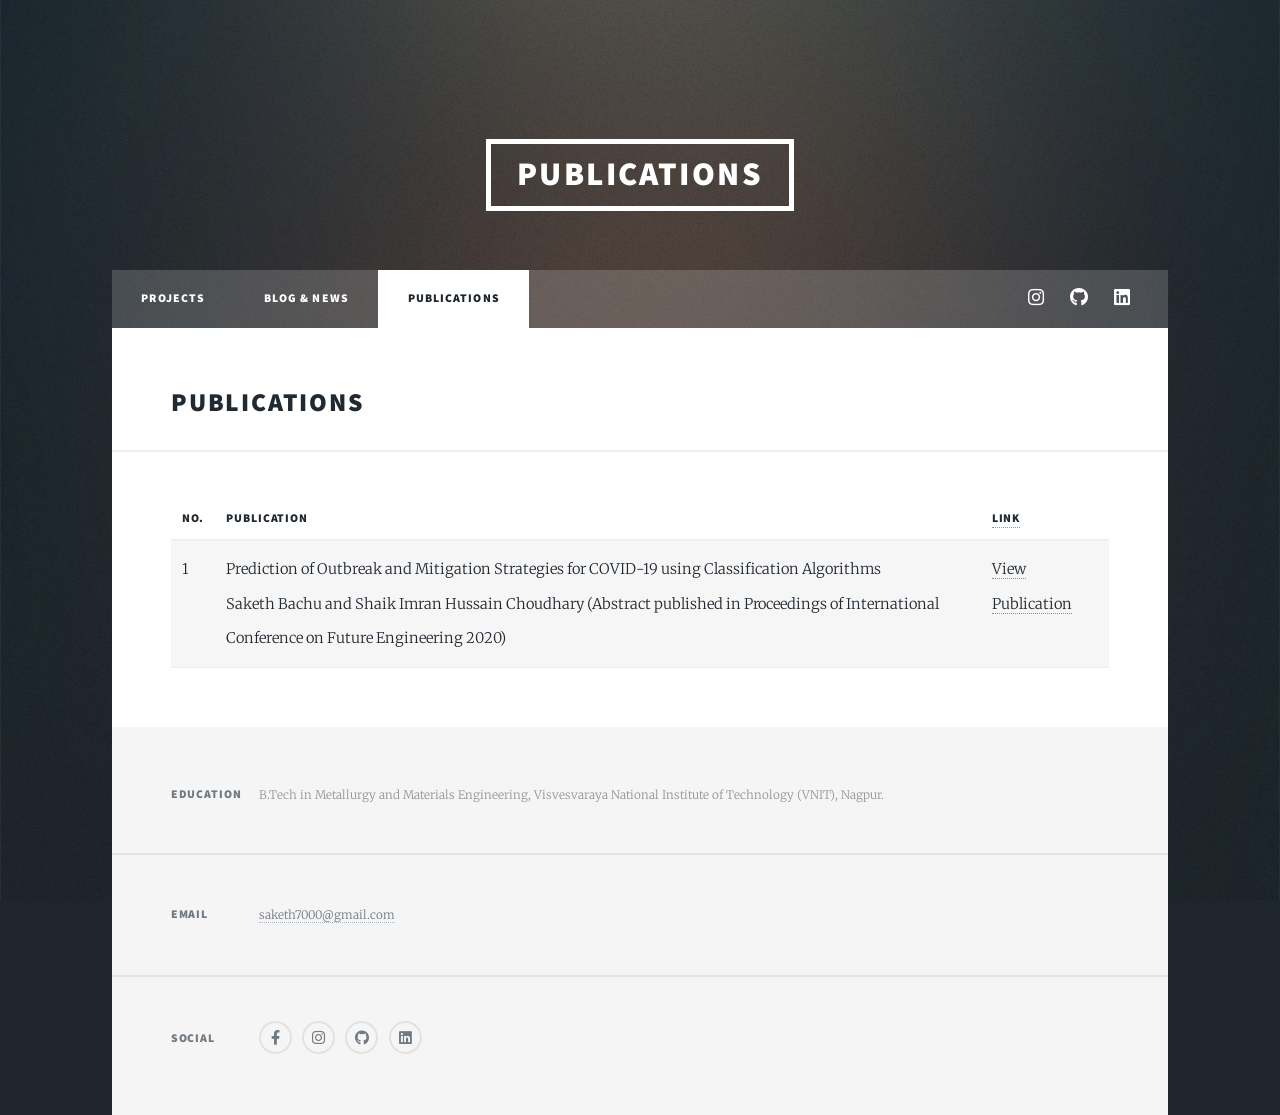
==== commit 5dcd8f3e: "Update elementscopy.html" ====
--- a/elementscopy.html
+++ b/elementscopy.html
@@ -84,8 +84,7 @@
 						<section class="split contact">
 							<section class="alt">
 								<h3>Education</h3>
-								<p>B.Tech, Metallurgical and materials sciece Engineering , Visvesvaraya National Institute of Technology<br />
-									Nagpur, Maharashtra
+								<p>B.Tech in Metallurgy and Materials Engineering, Visvesvaraya National Institute of Technology (VNIT), Nagpur.
 								</p>
 							</section>
 						
@@ -120,4 +119,4 @@
 			<script src="assets/js/main.js"></script>
 
 	</body>
-</html>+</html>
